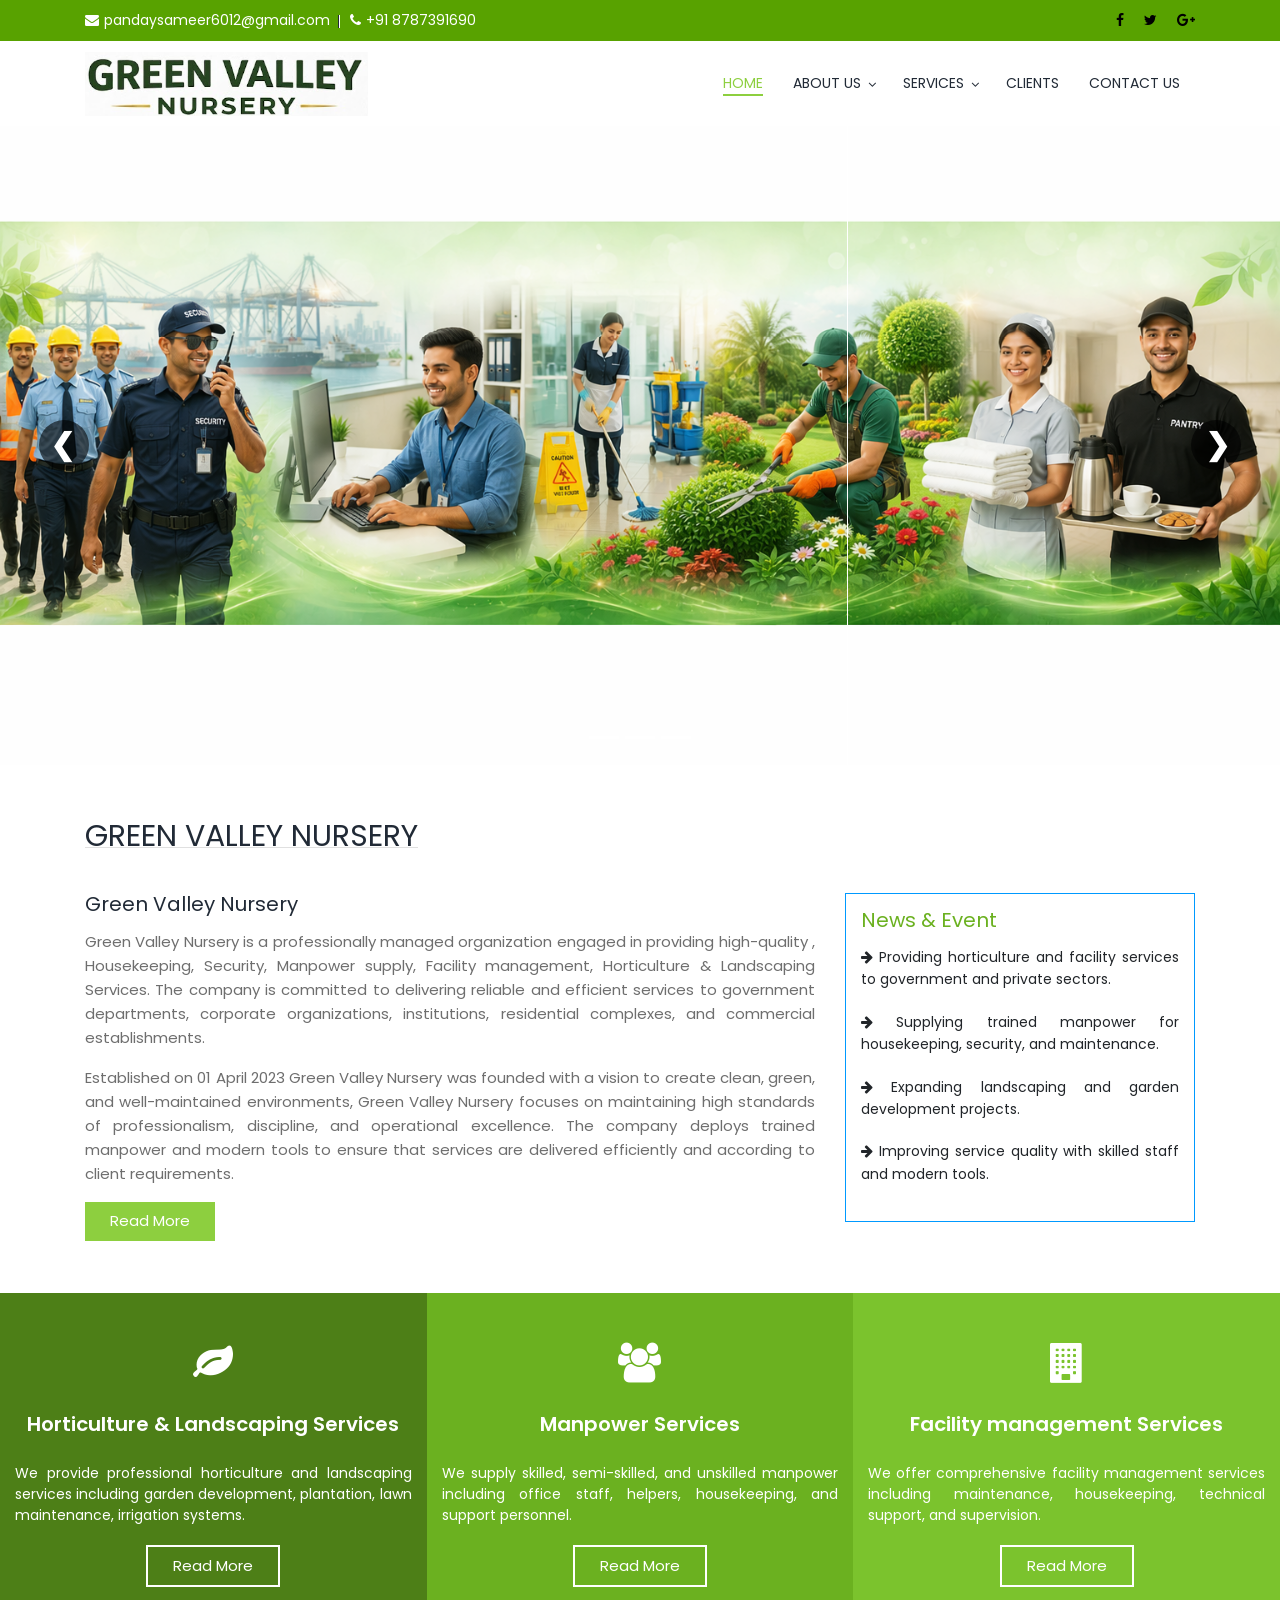
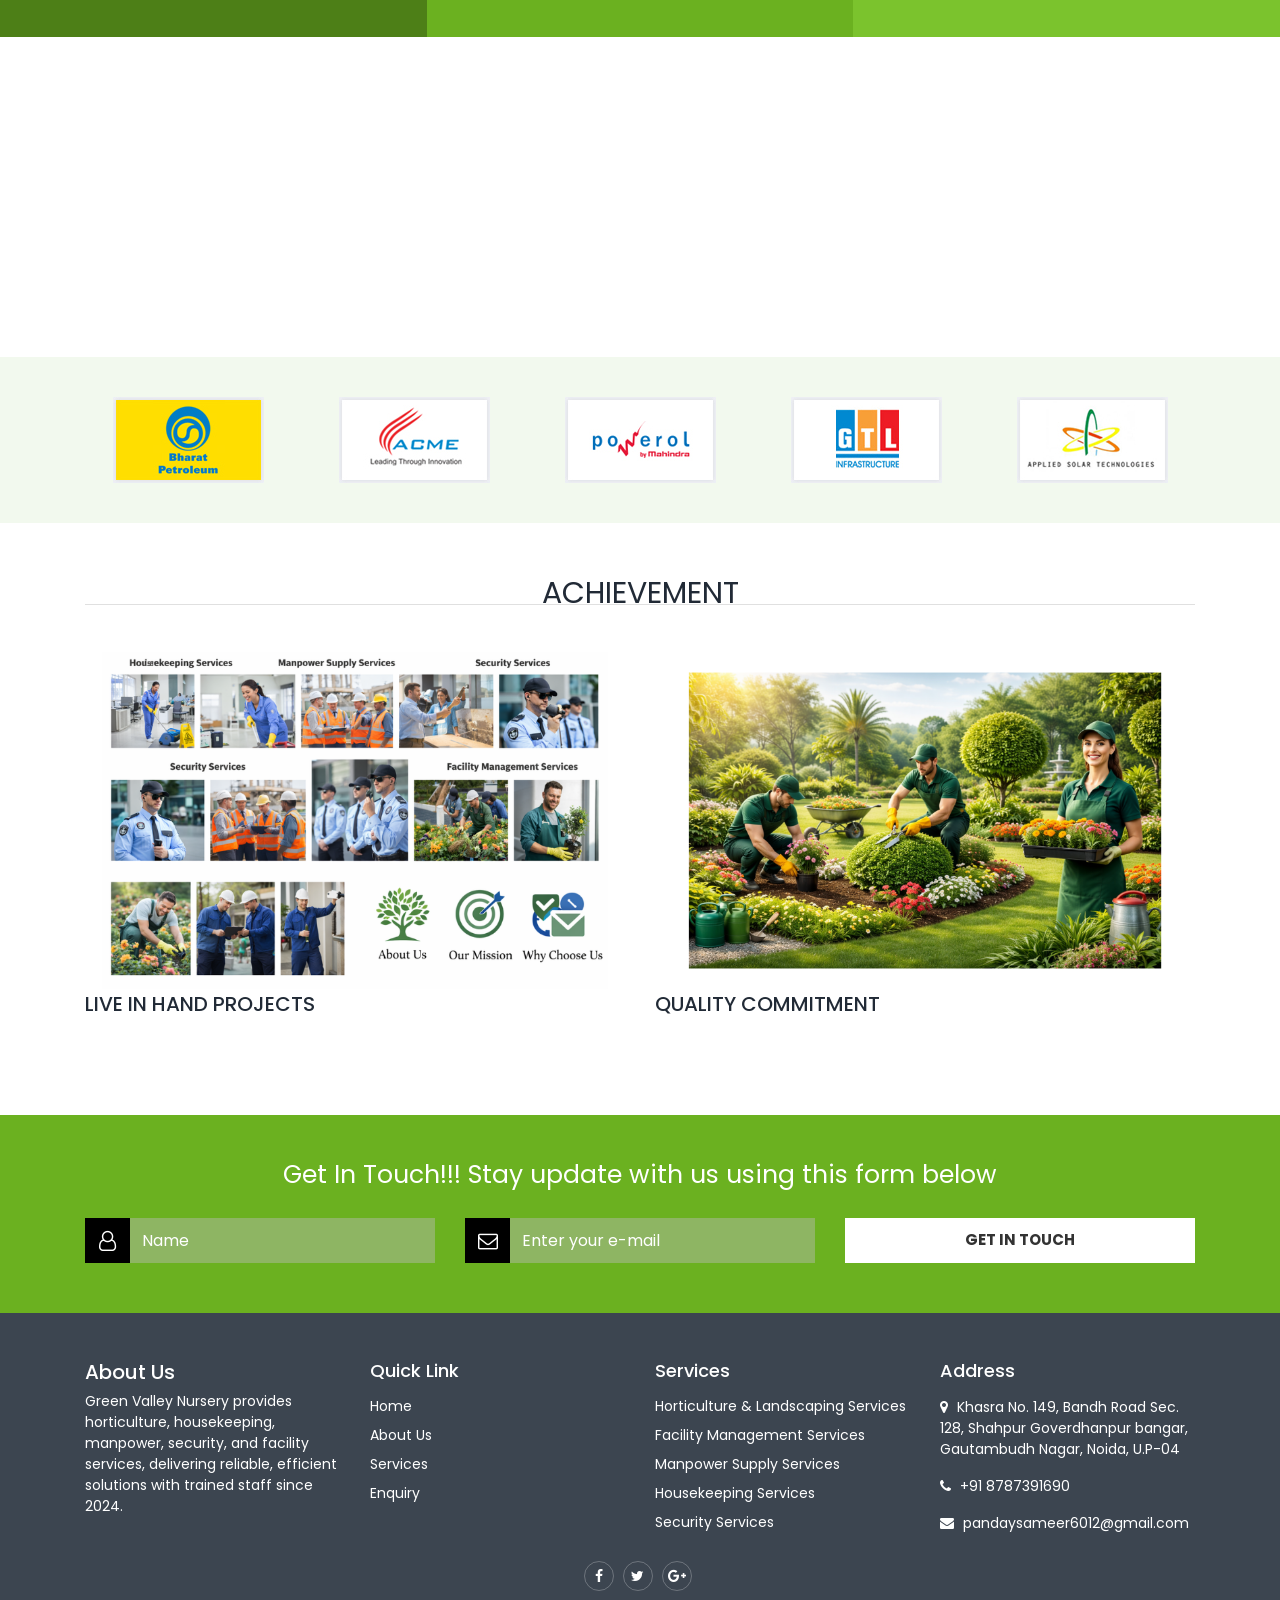
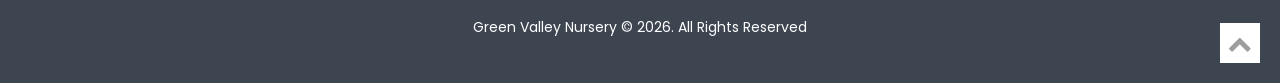
==== index.html @ 73967969 "Update index.html" ====
<!DOCTYPE html>
<html lang="en">
<head>
    <meta charset="UTF-8">
    <meta http-equiv="X-UA-Compatible" content="IE=edge">
    <meta name="viewport" content="width=device-width, initial-scale=1, maximum-scale=1">
    <title>Green Valley Nursery</title>
    
    <link rel="icon" type="image/png" sizes="32x32" href="Logo.png">
    
    <link rel="stylesheet" href="css/bootstrap.min.css">
    <link rel="stylesheet" href="css/owl.carousel.min.css">
    <link rel="stylesheet" href="https://cdnjs.cloudflare.com/ajax/libs/OwlCarousel2/2.3.4/assets/owl.carousel.min.css">
    <link rel="stylesheet" href="css/animate.css">
    <link rel="stylesheet" href="https://cdnjs.cloudflare.com/ajax/libs/font-awesome/4.7.0/css/font-awesome.min.css">
    <link rel="stylesheet" href="css/styles.css">
    <link rel="stylesheet" href="css/responsive-style.css">
    
    <script src="js/modernizr.min.js"></script>
</head>
<body>
    <header id="top">
        <div class="most-top-info-wrapper">
            <div class="container">
                <div class="row">
                    <div class="col-md-12">
                        <div class="float-left">
                            <ul>
                                <li style="color:#fff"><i class="fa fa-envelope" style="color:#fff; margin-right:5px;"></i>pandaysameer6012@gmail.com</li>
                                <li style="color:#fff"><i class="fa fa-phone" style="color:#fff; margin-right:5px;"></i>+91 8787391690</li>
                            </ul>
                        </div>
                        <div class="float-right">
                            <ul class="top-social-icon-list">
                                <li><a href="#"><i class="fa fa-facebook" aria-hidden="true"></i></a></li>
                                <li><a href="#"><i class="fa fa-twitter" aria-hidden="true"></i></a></li>
                                <li><a href="#"><i class="fa fa-google-plus" aria-hidden="true"></i></a></li>
                            </ul>
                        </div>
                        <div class="clearfix"></div>
                    </div>
                </div>
            </div>
        </div>
        
        <nav class="navbar navbar-expand-lg navbar-light top-navbar" data-toggle="sticky-onscroll">
            <div class="container">
                <a class="navbar-brand" href="index.html"><img src="Logo.png" alt="logo" /></a>
                <button class="navbar-toggler" type="button" data-toggle="collapse" data-target="#navbarSupportedContent">
                    <span class="navbar-toggler-icon"></span>
                </button>
                <div class="collapse navbar-collapse justify-content-end" id="navbarSupportedContent">
                    <ul class="navbar-nav pull-right">
                        <li class="nav-item active"><a class="nav-link" href="index.html">HOME</a></li>
                        <li class="nav-item dropdown">
                            <a class="nav-link dropdown-toggle" data-toggle="dropdown">ABOUT US <i class="fa fa-angle-down"></i></a>
                            <div class="dropdown-menu">
                                <a class="dropdown-item" href="about-green-valley.html">About Green Valley</a>
                                <a class="dropdown-item" href="mission-vision.html">Our Mission & Vision</a>
                                <a class="dropdown-item" href="organization-structure.html">Organization Structure</a>
                                <a class="dropdown-item" href="business-verticals.html">Our Business Verticals</a>
                            </div>
                        </li>
                        <li class="nav-item dropdown">
                            <a class="nav-link dropdown-toggle" data-toggle="dropdown">SERVICES <i class="fa fa-angle-down"></i></a>
                            <div class="dropdown-menu">
                                <a class="dropdown-item" href="horticulture.html">Horticulture & Landscaping services</a>
                                <a class="dropdown-item" href="facilitymanagement.html">Facility Management Services</a>
                                <a class="dropdown-item" href="housekeeping.html">Housekeeping Services</a>
                                <a class="dropdown-item" href="security.html">Security Services</a>
                            </div>
                        </li>
                        <li class="nav-item"><a class="nav-link" href="clients.html">CLIENTS</a></li>
                        <li class="nav-item"><a class="nav-link" href="contact.html">CONTACT US</a></li>
                    </ul>
                </div>
            </div>
        </nav>
    </header>

    <section>
        <div id="myCarousel" class="carousel slide bg-inverse" data-ride="carousel">
            <ol class="carousel-indicators">
                <li data-target="#myCarousel" data-slide-to="0" class="active"></li>
                <li data-target="#myCarousel" data-slide-to="1"></li>
                <li data-target="#myCarousel" data-slide-to="2"></li>
            </ol>
            <div class="carousel-inner" role="listbox">
                <div class="carousel-item active" style="background: url('ImgHome1.png') center center/cover;"><div class="overlay"></div></div>
                <div class="carousel-item" style="background: url('ImgHome2.png') center center/cover;"><div class="overlay"></div></div>
                <div class="carousel-item" style="background: url('ImgHome3.png') center center/cover;"><div class="overlay"></div></div>
            </div>
            <a class="carousel-control-prev" href="#myCarousel" role="button" data-slide="prev" style="opacity: 1; width: 10%; text-decoration: none;">
                <div style="background: rgba(0,0,0,0.6); width: 50px; height: 50px; display: flex; align-items: center; justify-content: center; border-radius: 50%;">
                    <span style="color: #fff; font-size: 30px; font-weight: bold; margin-right: 3px;">&#10094;</span>
                </div>
            </a>
            <a class="carousel-control-next" href="#myCarousel" role="button" data-slide="next" style="opacity: 1; width: 10%; text-decoration: none;">
                <div style="background: rgba(0,0,0,0.6); width: 50px; height: 50px; display: flex; align-items: center; justify-content: center; border-radius: 50%;">
                    <span style="color: #fff; font-size: 30px; font-weight: bold; margin-left: 3px;">&#10095;</span>
                </div>
            </a>
        </div>
    </section>

    <section class="our-team-section">
        <div class="container">
            <div class="row">
                <div class="col-md-12">
                    <div class="section-title">
                        <h2 class="title-bold pull-left">GREEN VALLEY NURSERY</h2><br>
                    </div>
                </div>
            </div>
            <div class="row">
                <div class="col-md-8">
                    <h3>Green Valley Nursery</h3>
                    <p align="justify">Green Valley Nursery is a professionally managed organization engaged in providing high-quality , Housekeeping, Security, Manpower supply, Facility management, Horticulture & Landscaping Services. The company is committed to delivering reliable and efficient services to government departments, corporate organizations, institutions, residential complexes, and commercial establishments. </p>
                    <p align="justify">Established on 01 April 2023 Green Valley Nursery was founded with a vision to create clean, green, and well-maintained environments, Green Valley Nursery focuses on maintaining high standards of professionalism, discipline, and operational excellence. The company deploys trained manpower and modern tools to ensure that services are delivered efficiently and according to client requirements.</p>
                    <a href="about-green-valley.html" class="btn btn-primary">Read More</a><br><br><br>
                </div>
                <div class="col-md-4">
                    <div id="wrap" style="height:auto; min-height: 265px;">
                        <h3 style="color:#6bb120">News & Event</h3>
                        <div class="vticker">
                            <ul style="padding-left: 0; list-style: none;">
                                <li><div style="padding-bottom: 20px; line-height: 1.6; text-align: justify;"><i class="fa fa-arrow-right"></i> Providing horticulture and facility services to government and private sectors.</div></li>
                                <li><div style="padding-bottom: 20px; line-height: 1.6; text-align: justify;"><i class="fa fa-arrow-right"></i> Supplying trained manpower for housekeeping, security, and maintenance.</div></li>
                                <li><div style="padding-bottom: 20px; line-height: 1.6; text-align: justify;"><i class="fa fa-arrow-right"></i> Expanding landscaping and garden development projects.</div></li>
                                <li><div style="padding-bottom: 20px; line-height: 1.6; text-align: justify;"><i class="fa fa-arrow-right"></i> Improving service quality with skilled staff and modern tools.</div></li>
                            </ul>
                        </div>
                    </div>
                </div>
            </div>
        </div>
    </section>

    <section>
        <div class="green-box-wrapper" style="display: flex; flex-wrap: wrap;">
            <div class="float-left darker-green" style="display: flex; width: 33.33%;">
                <div class="green-box-content" style="display: flex; flex-direction: column; width: 100%;">
                    <i class="fa fa-leaf" style="font-size:40px; color:#fff; margin-bottom:15px;"></i>
                    <h5>Horticulture & Landscaping Services</h5>
                    <p style="text-align: justify; flex-grow: 1;">We provide professional horticulture and landscaping services including garden development, plantation, lawn maintenance, irrigation systems.</p>
                    <div style="margin-top: auto;"><a href="horticulture.html" class="btn white-btn page-scroll">Read More</a></div>
                </div>
            </div>
            
            <div class="float-left dark-green" style="display: flex; width: 33.33%;">
                <div class="green-box-content" style="display: flex; flex-direction: column; width: 100%;">
                    <i class="fa fa-users" style="font-size:40px; color:#fff; margin-bottom:15px;"></i>
                    <h5>Manpower Services</h5>
                    <p style="text-align: justify; flex-grow: 1;">We supply skilled, semi-skilled, and unskilled manpower including office staff, helpers, housekeeping, and support personnel.</p>
                    <div style="margin-top: auto;"><a href="security.html" class="btn white-btn page-scroll">Read More</a></div>
                </div>
            </div>
            
            <div class="float-left light-green" style="display: flex; width: 33.33%;">
                <div class="green-box-content" style="display: flex; flex-direction: column; width: 100%;">
                    <i class="fa fa-building" style="font-size:40px; color:#fff; margin-bottom:15px;"></i>
                    <h5>Facility management Services</h5>
                    <p style="text-align: justify; flex-grow: 1;">We offer comprehensive facility management services including maintenance, housekeeping, technical support, and supervision.</p>
                    <div style="margin-top: auto;"><a href="facilitymanagement.html" class="btn white-btn page-scroll">Read More</a></div>
                </div>
            </div>
            <div class="clearfix"></div>
        </div>
    </section>
    
    <section style="padding-top:95px;">
        <div class="paralaxbg" data-paralaxbg-speed="2" style="background-image: url('ImgBackground.Jpg');">
            <div class="overlay">
                <div class="container">
                    <div class="row">
                        <div class="col-md-3 text-center"><div><i class="fa fa-smile-o" style="font-size:40px; color:#fff; margin-bottom:10px;"></i><span class="counter" style="display:block; font-size:36px; color:#fff; font-weight:bold;">179</span><p style="color:#fff;">Customer Satisfaction</p></div></div>
                        <div class="col-md-3 text-center"><div><i class="fa fa-trophy" style="font-size:40px; color:#fff; margin-bottom:10px;"></i><span class="counter" style="display:block; font-size:36px; color:#fff; font-weight:bold;">141</span><p style="color:#fff;">Achieve Goals</p></div></div>
                        <div class="col-md-3 text-center"><div><i class="fa fa-share-alt" style="font-size:40px; color:#fff; margin-bottom:10px;"></i><span class="counter" style="display:block; font-size:36px; color:#fff; font-weight:bold;">141</span><p style="color:#fff;">Share People</p></div></div>
                        <div class="col-md-3 text-center"><div><i class="fa fa-headphones" style="font-size:40px; color:#fff; margin-bottom:10px;"></i><span class="counter" style="display:block; font-size:36px; color:#fff; font-weight:bold;">47</span><p style="color:#fff;">Dedicated Support</p></div></div>
                    </div>
                </div>
            </div>
        </div>
    </section>

    <section>
        <div class="client-logo-wrapper" style="padding: 40px 0;">
            <div class="container">
                <div class="owl-carousel">
                        <div><img src="client-client1.jpg" alt="Client 1" /></div>
                        <div><img src="client-client2.jpg" alt="Client 2" /></div>
                        <div><img src="client-client3.jpg" alt="Client 3" /></div>
                        <div><img src="client-client4.jpg" alt="Client 4" /></div>
                        <div><img src="client-client5.jpg" alt="Client 5" /></div>
                    </div>
            </div>
        </div>
    </section>
    
    <section class="latest-blog-section" id="latestBlog">
        <div class="container">
            <div class="row">
                <div class="col-md-12">
                    <div class="section-title">
                        <h2 class="title-bold">ACHIEVEMENT</h2>
                    </div>
                </div>
            </div>
            <div class="row">
                <div class="col-md-6">
                    <div class="single-blog">
                        <div class="blog-wrapper first-blog"><a href="#"><img src="ImgHome4.png" alt="Live Projects" class="img-responsive" style="width:100%;" /></a></div><br>
                        <h4><a href="#">LIVE IN HAND PROJECTS</a></h4>
                    </div>
                </div>
                <div class="col-md-6">
                    <div class="single-blog">
                        <div class="blog-wrapper"><a href="#"><img src="ImgHome5.png" alt="Quality" class="img-responsive" style="width:100%;" /></a></div><br>
                        <h4><a href="#">QUALITY COMMITMENT</a></h4>
                    </div>
                </div>
            </div>
        </div>
    </section>

    <section class="seo-audit-section get-in-touch-section">
        <div class="container">
            <div class="row">
                <div class="col-md-12 seo-audit-title">
                    <h3>Get In Touch!!! Stay update with us using this form below</h3>
                </div>
            </div>
            <form id="getInTouch" class="validation-form">
                <div class="row">
                    <div class="col-md-4">
                        <div class="input-group" style="display:flex;">
                            <span class="input-group-addon" style="background:#000; color:#fff; width:45px; display:flex; align-items:center; justify-content:center; border:none; border-radius:0;"><i class="fa fa-user-o" style="font-size:20px;"></i></span>
                            <input type="text" class="form-control" placeholder="Name" name="GetinTouchName" style="background:#8eb563; color:#fff; border:none; height:45px; border-radius:0;">
                        </div>
                    </div>
                    <div class="col-md-4">
                        <div class="input-group" style="display:flex;">
                            <span class="input-group-addon" style="background:#000; color:#fff; width:45px; display:flex; align-items:center; justify-content:center; border:none; border-radius:0;"><i class="fa fa-envelope-o" style="font-size:20px;"></i></span>
                            <input type="email" class="form-control" placeholder="Enter your e-mail" name="GetinTouchEmail" style="background:#8eb563; color:#fff; border:none; height:45px; border-radius:0;">
                        </div>
                    </div>
                    <div class="col-md-4">
                        <div class="input-group">
                            <input type="Submit" class="form-control btn" value="GET IN TOUCH" style="background:#fff; color:#333; height:45px; border-radius:0; font-weight:bold; border:none; width: 100%;">
                        </div>
                    </div>
                </div>
            </form>
        </div>
    </section>

    <footer>
        <div class="container">
            <div class="row">
                <div class="col-md-3">
                    <h5 style="color:#fff">About Us</h5>
                    <p>Green Valley Nursery provides horticulture, housekeeping, manpower, security, and facility services, delivering reliable, efficient solutions with trained staff since 2024.</p>
                </div>
                <div class="col-md-3">
                    <ul>
                        <li><h5>Quick Link</h5></li>
                        <li><a href="index.html">Home</a></li>
                        <li><a href="about-green-valley.html">About Us</a></li>
                        <li><a href="radio-network-planing.html">Services</a></li>
                        <li><a href="contact.html">Enquiry</a></li>
                    </ul>
                </div>
                <div class="col-md-3">
                    <ul>
                        <li><h5>Services</h5></li>
                        <li><a href="horticulture.html">Horticulture & Landscaping Services</a></li>
                        <li><a href="facilitymanagement.html">Facility Management Services</a></li>
                        <li><a href="passive-operation-maintenance.html">Manpower Supply Services</a></li>
                        <li><a href="housekeeping.html">Housekeeping Services</a></li>
                        <li><a href="security.html">Security Services</a></li>
                    </ul>
                </div>
                <div class="col-md-3">
                    <ul><li><h5>Address</h5></li></ul>
                    <p><i class="fa fa-map-marker" style="margin-right:5px;"></i> Khasra No. 149, Bandh Road Sec. 128, Shahpur Goverdhanpur bangar, Gautambudh Nagar, Noida, U.P-04</p>
                    <p><i class="fa fa-phone" style="margin-right:5px;"></i> +91 8787391690</p>
                    <p><i class="fa fa-envelope" style="margin-right:5px;"></i> pandaysameer6012@gmail.com</p>
                </div>
                <div class="col-md-12">
                    <ul class="footer-social-icon-list">
                        <li><a href="#"><i class="fa fa-facebook"></i></a></li>
                        <li><a href="#"><i class="fa fa-twitter"></i></a></li>
                        <li><a href="#"><i class="fa fa-google-plus"></i></a></li>
                    </ul>
                    <p class="copy-info">Green Valley Nursery &copy; 2026. All Rights Reserved</p>
                </div>
            </div>
        </div>
        <a class="top-btn page-scroll" href="#top"><i class="fa fa-chevron-up"></i></a>
    </footer>

    <script src="js/jquery-1.12.4.min.js"></script>
    <script src="js/popper.min.js"></script>
    <script src="js/bootstrap.min.js"></script>
    
    <script src="js/owl.carousel.min.js"></script>
    <script src="https://cdnjs.cloudflare.com/ajax/libs/OwlCarousel2/2.3.4/owl.carousel.min.js"></script>
    <script src="js/paralaxbg.min.js"></script>
    <script src="js/jquery.mixitup.min.js"></script>
    <script src="js/jquery.validate.min.js"></script>
    <script src="js/wow.min.js"></script>
    <script src="js/scripts.js"></script>
    <script type="text/javascript" src="js/jquery.easy-ticker.js"></script>
    
    <script type="text/javascript">
    // Dummy function taaki purani scripts.js error na de
    $.fn.counterUp = function() { return this; };

    $(document).ready(function(){
        $('#demo').hide();
        
        if ($.fn.easyTicker) {
            $('.vticker').easyTicker();
        }
        
        // 100% WORKING CUSTOM COUNTER (Bina kisi external plugin ke)
        var counted = false;
        $(window).scroll(function() {
            if ($('.counter').length === 0) return;
            
            // Jaise hi user scroll karke numbers par pahuchega, ginti shuru hogi
            var oTop = $('.counter').first().offset().top - window.innerHeight;
            if (counted === false && $(window).scrollTop() > oTop) {
                $('.counter').each(function() {
                    var $this = $(this),
                        countTo = parseInt($this.text(), 10); // Target number (jaise 179)
                    
                    $this.text('0'); // Pehle 0 par set karega
                    
                    // 0 se Target tak smoothly animation start hoga
                    $({ countNum: 0 }).animate({
                        countNum: countTo
                    }, {
                        duration: 2500, // Speed (2.5 seconds)
                        easing: 'swing',
                        step: function() {
                            $this.text(Math.floor(this.countNum));
                        },
                        complete: function() {
                            $this.text(this.countNum);
                        }
                    });
                });
                counted = true;
            }
        });
        
        // Force Start Client Logo Carousel
        if ($.fn.owlCarousel) {
            $('.owl-carousel').owlCarousel({
                loop: true,
                margin: 20,
                nav: false,
                dots: false,
                autoplay: true,
                autoplayTimeout: 2000, 
                responsive: {
                    0: { items: 2 },
                    600: { items: 4 },
                    1000: { items: 5 }
                }
            });
        }
    });
    </script>
    
    <style>
    #wrap { margin: 0px auto; padding: 15px; width: 100%; background: #FFFFFF; border: 1px solid #0099FF; }
    h1, h2 { font-weight: normal; border-bottom: 1px solid #E0E0E0; }
    .grey { color: #999999; }
    
    /* Input placeholder color fix */
    .form-control::placeholder { color: #ffffff !important; opacity: 1; }
    </style>
</body>
</html>
<script type="text/javascript">
    $(document).ready(function() {
        
        // 1. Purane Submit ko completely block karna
        $('#getInTouch').on('submit', function(e) {
            e.preventDefault();
        });

        // 2. SENDER: Button click par data uthana aur bhejna
        $('#getInTouch input[type="Submit"]').on('click', function(e) {
            e.preventDefault(); // Pop-up rokna
            
            var nameBox = $('input[name="GetinTouchName"]').val();
            var emailBox = $('input[name="GetinTouchEmail"]').val();
            
            if(nameBox || emailBox) {
                // URL ke through data bhej rahe hain
                window.location.href = 'contact.html?passName=' + encodeURIComponent(nameBox) + '&passEmail=' + encodeURIComponent(emailBox);
            }
            return false; 
        });

        // 3. RECEIVER: Contact page par URL se data nikal kar form me bharna
        function getParam(paramName) {
            var urlSearch = window.location.search.substring(1);
            var urlVariables = urlSearch.split('&');
            for (var i = 0; i < urlVariables.length; i++) {
                var paramArr = urlVariables[i].split('=');
                if (paramArr[0] === paramName) {
                    return decodeURIComponent(paramArr[1].replace(/\+/g, '%20')); // Data ko clean karna
                }
            }
            return null;
        }

        var urlName = getParam('passName');
        var urlEmail = getParam('passEmail');

        // Agar URL me Name aur Email mila, toh bade form me daal do
        if (urlName) {
            $('input[name="Full_Name"]').val(urlName);
        }
        if (urlEmail) {
            $('input[name="Email_Address"]').val(urlEmail);
        }
        
    });
    </script>
---- css/styles.css ----
/*============================================

        Theme:  Digital Agency/SEO/Marketing HTML Template
        Author: http://learneraxe.me
        Version: 1.1
        last change: November 2017
        Description: Main Stylesheet

==============================================*/

/* This file contains the styling for the actual theme, this
is the file you need to edit to change the look of the theme.

This files contents are outlined below.*/

/*===========================================

            Table of contents
        |- Fonts
        |- Most top info bar
        |- Navigation
        |- Home
            Home - Carousel
            Home - Business power
            Home - Impressive Portfolio
            Home - SEO Audit Section
            Home - Services Section
            Home - Our Team Section
            Home - Happy clients Section
            Home - Get in touch Section
            Home - footer Section
            Home - portfolio-modal
            Home - get-in-touch-modal
        |- Innerpages - common css 
        |- Privacy-policy-page
        |- Contact-us-page
        |- Portfolio-page
        |- Blog/blog details-page
        |- Service details -pages
        |- Pricing-page
        |- Preloader
        |- Browser specific css

==============================================*/

/*----------------------------
    Fonts
----------------------------*/
@import url("https://fonts.googleapis.com/css?family=Poppins:300,400,600|Open+Sans:300,400");

/*----------------------------
    General Styling
----------------------------*/
body {
    -webkit-font-smoothing: antialiased;
    -moz-osx-font-smoothing: grayscale;
    font-family: "Poppins", sans-serif;
    font-size: 14px;
}

/* Button*/
.btn {
    padding: 10px 25px;
    font-size: 15px;
    font-weight: 400;
    border: none;
    -webkit-transition: all .3s;
    transition: all .3s;
    border-radius: 0;
}

.btn:focus, .btn:active:focus, .btn.active:focus {
    outline: none;
    box-shadow: none;
}

.btn-primary {
    background-color: #8DCF3F;
}

.btn-primary:hover {
    background-color: #80c431;
}

.btn-primary:focus, .btn-primary:active, .btn-primary.active, .btn-primary:active:hover, .btn-primary.active:hover, .btn-primary:active:focus, .btn-primary.active:focus {
    background-color: #78b72e;
}

.btn-transparent {
    background: transparent;
    border: 2px solid #8DCF3F;
    padding: 8px 23px;
    color: #fff;
}

.btn-transparent:hover, .btn-transparent:active, .btn-transparent:focus, .btn-transparent:active:hover, .btn-transparent:active:focus, .btn-transparent.active {
    background-color: #80c431;
    color: #fff;
    border-color: #80c431;
}

.btn-lg {
    padding: 10px 20px;
    font-size: 20px;
    border-radius: 0;
}

.white-btn {
    background: transparent;
    border: 2px solid #fff;
    color: #fff;
    line-height: 18px;
}

.white-btn:hover, .white-btn:active, .white-btn:focus, .white-btn:active:hover, .white-btn:active:focus, .white-btn.active {
    background-color: #fff;
    color: #80c431;
}

/* Typography */
h1, h2, h3, h4, h5, h6 {
    font-family: "Poppins", sans-serif !important;
    color: #212a36;
}

h1 {
    font-size: 40px;
    font-weight: 300;
    line-height: 1.2;
}

h1 span {
    font-weight: 600;
}

h2 {
    font-size: 34px;
    font-weight: 600;
    line-height: 1.2;
}

h3 {
    margin-bottom: 15px;
    font-weight: 400;
    font-size: 20px;
}

img {
    vertical-align: middle;
}

a {
    -webkit-transition: all .8s;
    transition: all .8s;
}

a:hover {
    text-decoration: none;
}

ol, ul {
    list-style-type: none;
}

ul {
    padding-left: 0px;
}

.section-padding {
    padding: 70px 0;
}

.heading {
    position: relative;
    border-bottom: none;
}

.heading h2 {
    text-align: center;
    margin-bottom: 20px;
}

.hr {
    display: block;
    margin: 0 auto 70px;
    width: 100px;
    height: 3px;
    background-color: #8DCF3F;
}

.small-hr {
    display: block;
    margin: 0 0 15px;
    width: 20px;
    height: 2px;
    background-color: #8DCF3F;
}

.no-padding {
    padding: 0px !important;
}

.m-b-30 {
    margin-bottom: 30px !important;
}

.m-b-60 {
    margin-bottom: 60px !important;
}

.m-t-0 {
    margin-top: 0 !important;
}

.m-t-90 {
    margin-top: 90px !important;
}

.no-padding-x {
    padding-left: 0 !important;
    padding-right: 0 !important;
}

.no-padding-y {
    padding-top: 0 !important;
    padding-bottom: 0 !important;
}

.no-margin-x {
    margin-left: 0 !important;
    margin-right: 0 !important;
}

.no-margin-y {
    margin-top: 0 !important;
    margin-bottom: 0 !important;
}

.no-margin-top {
    margin-top: 0 !important;
}

.no-margin-bottom {
    margin-top: 0 !important;
}

.btn-wrapper {
    margin: 25px 0 20px 0;
}

.section-title {
    margin-top: 59px;
    margin-bottom: 47px;
    text-align: center;
}

.section-title .title-bold {
    text-transform: uppercase;
    font-size: 30px;
    font-weight: normal;
    line-height: 22px;
    margin-bottom: 12px;
}

.section-title .sub-title {
    font-size: 14px;
    color: #6e6e6e;
    line-height: 22px;
}

.white-ph::-webkit-input-placeholder {

    /* Chrome/Opera/Safari */
    color: #fff;
}

.white-ph::-moz-placeholder {

    /* Firefox 19+ */
    color: #fff;
}

.white-ph:-ms-input-placeholder {

    /* IE 10+ */
    color: #fff;
}

.white-ph:-moz-placeholder {

    /* Firefox 18- */
    color: #fff;
}

.more-btn-wrapper {
    margin-top: 45px;
    text-align: center;
}

.more-btn-wrapper.details-more-btn {
    margin-top: 36px;
}

.more-btn-wrapper .btn {
    max-width: 250px;
    margin: 0 auto;
}

/*----------------------------
Most top info bar
----------------------------*/
.most-top-info-wrapper {
    background: #58a200;
    min-height: 41px;
}

.most-top-info-wrapper ul {
    margin-bottom: 0;
}

.most-top-info-wrapper ul li {
    display: inline-block;
    position: relative;
    padding-right: 10px;
    margin-right: 6px;
    padding-top: 10px;
    font-size: 14px;
}

.most-top-info-wrapper ul li:after {
    content: "";
    position: absolute;
    top: 15px;
    right: 0;
    width: 1px;
    border-right: 1px solid #fff;
    border-left: 1px solid #212a36;
    height: 13px;
}

.most-top-info-wrapper ul li:last-child:after {
    display: none;
}

.most-top-info-wrapper ul li span {
    margin-right: 10px;
}

.most-top-info-wrapper ul li span.icon-map-marker::before {
    margin-left: -2px;
}

.top-social-icon-list  li a {
    color: #000;
}

.most-top-info-wrapper ul.top-social-icon-list li:after {
    display: none;
}

.top-social-icon-list li a:hover, .top-social-icon-list li a:focus, .top-social-icon-list li a:active {
    color: #8dcf3f;
}

.top-social-icon-list li a:focus {
    outline: none;
}

.most-top-info-wrapper ul li:last-child {
    margin-right: 0;
    padding-right: 0;
}

/*----------------------------
   Navigation
----------------------------*/
header {
    background: #fff;
    position: absolute;
    top: 0;
    left: 0;
    right: 0;
    z-index: 999;
}

header .top-navbar .navbar-nav > li > a.nav-link {
    margin: 0 15px;
    padding: 10px 0;
}

.navbar {
    min-height: 85px;
    border: none;
    padding: 10px 0;
    -webkit-transition: all .5s;
    transition: all .5s;
}

.navbar-brand {
    padding: 0 15px;
}

.navbar-brand:hover, .navbar-brand:focus {
    -webkit-transition: all .3s;
    transition: all .3s;
}

.navbar-brand:hover p, .navbar-brand:focus p {
    color: #454545;
}

.navbar-brand > p {
    display: inline-block;
    font-weight: 400;
    font-size: 24px;
    font-family: "Poppins", sans-serif;
    color: #212a36;
}

.navbar-nav > li > a {
    display: inline-block;
    position: relative;
    text-transform: uppercase;
}

.navbar-nav > li > a:after {
    display: block;
    position: absolute;
    bottom: 8px;
    content: '';
    width: 0;
    height: 2px;
    background: #8DCF3F;
    -webkit-transition: all .5s;
    transition: all .5s;
    border: none;
    margin-left: 0;
}

.dropdown-toggle i {
    position: relative;
    top: 1px;
    left: 3px;
    font-size: 13px
}

header nav.top-navbar {
    background: #fff;
}

.top-navbar.navbar-brand {
    color: #212a36;
    -webkit-transition: all .3s;
    transition: all .3s;
}

.top-navbar.navbar-brand.navbar-brand:hover, .top-navbar.navbar-brand.navbar-brand:focus {
    color: #4d4d4d;
}

.top-navbar .navbar-nav > li > a.nav-link {
    font-family: "Poppins", sans-serif;
    font-size: 14px;
    color: #212a36;
    -webkit-transition: all .3s;
    transition: all .3s;
}

.top-navbar .navbar-nav > li > a.nav-link:hover, .top-navbar .navbar-nav > li > a.nav-link:focus {
    color: #8DCF3F;
}

.top-navbar .navbar-nav > li > a.nav-link:hover:after, .top-navbar .navbar-nav > li > a.nav-link:focus:after {
    width: 100%;
}

.top-navbar .navbar-nav > .active > a.nav-link, .top-navbar .navbar-nav > .active > a.nav-link:hover, .top-navbar .navbar-nav > .active > a.nav-link:focus {
    color: #8DCF3F;
    background-color: transparent;
}

.top-navbar .navbar-nav > .active > a:after, .top-navbar .navbar-nav > .active > a:hover:after, .top-navbar .navbar-nav > .active > a:focus:after {
    width: 100%;
}

header .top-navbar .navbar-nav > li > a.btn {
    padding: 10px 25px;
    outline: none;
    line-height: 21px;
    margin-left: 15px;
}

.navbar-light .navbar-toggler {
    margin-top: 16px;
    margin-right: 0;
    margin-bottom: 4px;
    padding: 8px;
    border: none;
    background: none;
    cursor: pointer;
}

.navbar-light .navbar-toggler .navbar-toggler-icon {
    background: none;
    position: relative;
}

.navbar-light .navbar-toggler:focus {
    outline: none;
}

.navbar-light .navbar-toggler  .navbar-toggler-icon:after {
    content: "\e92b";
    position: absolute;
    top: 0;
    left: 0;
    display: block;
    font-family: "linearicons";
    font-size: 30px;
    color: #8DCF3F;
    cursor: pointer;
    line-height: 25px;
}

.navbar-light .navbar-toggler[aria-expanded="false"]  .navbar-toggler-icon:after {
    content: "\e92b";
}

.navbar-light .navbar-toggler[aria-expanded="true"]  .navbar-toggler-icon:after {
    content: "\e92a";
}

.navbar-light .navbar-brand {
    padding-left: 0;
}

.navbar-nav .dropdown-menu {
    top: 33px;
    left: 15px;
    padding: .5rem;
}

.dropdown:hover>.dropdown-menu {
    display: block;
}

li.dropdown {
    cursor: pointer;
}

.dropdown-item:focus, .dropdown-item:hover, .dropdown-item.active, .dropdown-item:active {
    background: #80c431;
    color: #fff;
}

.dropdown-item span {
    margin-right: 8px;
    font-size: 16px;
    vertical-align: middle;
    position: relative;
    top: -2px;
}

/*sticky header position*/
.sticky.is-sticky {
    position: fixed;
    left: 0;
    right: 0;
    top: 0;
    z-index: 1000;
    width: 100%;
    -webkit-box-shadow: 0 2px 2px 0 rgba(0, 0, 0, 0.16), 0 0 0 1px rgba(0, 0, 0, 0.08);
    box-shadow: 0 2px 2px 0 rgba(0, 0, 0, 0.16), 0 0 0 1px rgba(0, 0, 0, 0.08);
    -webkit-transition: -webkit-box-shadow 200ms cubic-bezier(0.4, 0, 0.2, 1) 0s;
    transition: -webkit-box-shadow 200ms cubic-bezier(0.4, 0, 0.2, 1) 0s;
    -o-transition: box-shadow 200ms cubic-bezier(0.4, 0, 0.2, 1) 0s;
    transition: box-shadow 200ms cubic-bezier(0.4, 0, 0.2, 1) 0s;
    transition: box-shadow 200ms cubic-bezier(0.4, 0, 0.2, 1) 0s, -webkit-box-shadow 200ms cubic-bezier(0.4, 0, 0.2, 1) 0s;
}

/*----------------------------
 Home - Carousel
----------------------------*/
.carousel-item {
    -webkit-background-size: cover !important;
    -moz-background-size: cover !important;
    -o-background-size: cover !important;
    background-size: cover !important;
    background-position: center center !important;
    height: 100%;
}

.carousel {
    height: 85vh;
    padding-top: 125px;
}

.carousel-inner {
    height: 100%;
}

.carousel-control-next, .carousel-control-prev {
    font-size: 55px;
    padding-top: 125px;
    width: 7%;
}

.overlay {
   background: none repeat scroll 0 0;
    bottom: 0;
    display: block;
    height: 100%;
    left: 0;
    position: absolute;
    right: 0;
    top: 0;
    transition: all 0.3s ease 0s;
    width: 100%;
}

.carousel-caption {
    position: relative;
    height: 100%;
    z-index: 1;
    left: 0;
    right: 0;
    top: 0;
    bottom: 0;
}

.carousel-caption .dis-table {
    display: table;
    height: 100%;
    width: 100%;
}

.caption-content-wrapper {
    display: table-cell;
    vertical-align: middle;
}

.carousel-caption .caption-content-wrapper .btn-transparent {
    margin-right: 0;
}

.carousel-caption h1 {
    color: #fff;
    text-shadow: 0 1px 2px rgba(0, 0, 0, 0.6);
    font-weight: 600;
    font-size: 36px;
}

.carousel-caption .btn {
    margin-right: 10px;
}

.left-caption {
    text-align: left;
}

.right-caption {
    text-align: right;
}

/*----------------------------
Home - Business power
----------------------------*/
.green-box-wrapper .float-left {
    width: 33.33%;
    min-height: 200px;
    padding: 50px 15px;
    text-align: center;
    color: #fff;
}

.green-box-wrapper .darker-green {
    background: #4D7F17;
}

.green-box-wrapper .dark-green {
    background: #6BB120;
}

.green-box-wrapper .light-green {
    background: #7bc32d;
}

.green-box-wrapper h5 {
    color: #fff;
    font-weight: 600;
    font-size: 20px;
    margin-top: 15px;
    margin-bottom: 15px;
}

.green-box-wrapper span {
    font-size: 45px;
}

.green-box-wrapper p {
    margin-top: 13px;
    margin-bottom: 19px;
}

.client-logo-wrapper .owl-carousel img {
    width: auto;
    display: inline-block;
}

.client-logo-wrapper {
    padding: 50px 15px;
    background: #f2f9ee;
}

.owl-item div {
    text-align: center;
}

/*----------------------------
Home - Impressive Portfolio
----------------------------*/
.portfolio {
    position: relative;
    margin-bottom: 90px;
}

.portfolio img {
    display: inline-block;
    max-width: 100%;
    width: 100%;
}

.protfolio-item {
    margin-bottom: 5px;
    position: relative;
    margin-top: 25px;
}

.portfolio .text-inner {
    color: #fff;
    display: none;
    left: 0;
    position: absolute;
    text-align: center;
    top: 50%;
    transform: translateY(-50%);
    transition: all 2s ease 0s;
    width: 100%;
}

.protfolio-item:hover .text-inner {
    display: block;
}

.portfolio .medium-text {
    margin: 30px 0 81px;
}

.protfolio-item:hover .por-overley, .featured-img-wrapper:hover .por-overley {
    transform: scale(1);
}

.protfolio-item .por-overley {
    background: rgba(0, 0, 0, 0.5) none repeat scroll 0 0;
    bottom: 0;
    display: block;
    height: 100%;
    left: 0;
    position: absolute;
    right: 0;
    top: 0;
    transform: scale(0);
    transition: all 0.3s ease 0s;
    width: 100%;
}

.portfolio .text-inner .btn {
    cursor: pointer;
    line-height: 18px;
}

/*----------------------------
   Home - SEO Audit Section
----------------------------*/
.seo-audit-section {
    background: #8dcf3f;
    padding: 46px 0 50px 0;
    margin-top: 85px;
}

.seo-audit-title {
    text-align: center;
    color: #fff;
}

.seo-audit-title h3 {
    color: #fff;
    font-size: 25px;
    margin-bottom: 10px;
}

.seo-audit-title {
    margin-bottom: 20px;
}

.seo-audit-section .form-control, .get-a-touch-modal .form-control {
    background: rgba(221, 249, 187, 0.44);
    border-color: #69b50f;
    border-radius: 0;
    color: #fff;
}

.seo-audit-section .input-group-addon, .get-a-touch-modal .input-group-addon {
    background-color: #79c124;
    border: 1px solid rgba(0, 0, 0, .15);
    color: #fff;
    border-radius: 0;
    border-right: transparent;
    font-size: 20px;
}

.seo-audit-section .form-control.white-btn-lg, .get-a-touch-modal .form-control.white-btn-lg, .start-project .btn {
    background: #fff;
    border-color: #fff;
    color: #69b50f;
    text-align: center;
    display: inline-block;
    text-transform: uppercase;
    cursor: pointer;
}

.seo-audit-section .form-control.white-btn-lg {
    line-height: 16px;
}

.seo-audit-section .form-control.white-btn-lg:hover, .get-a-touch-modal .form-control.white-btn-lg:hover, .seo-audit-section .form-control.white-btn-lg:focus, .get-a-touch-modal .form-control.white-btn-lg:focus, .seo-audit-section .form-control.white-btn-lg:active, .start-project .btn:hover, .start-project .btn:focus {
    background: #4D7F17;
    border-color: #4D7F17;
    color: #fff;
}

.validation-form label.error {
    display: block;
    color: red;
    position: absolute;
    bottom: -26px;
    font-size: 13px;
    left: 1px;
}

/*----------------------------
   Home - Services Section
----------------------------*/
.service-content-wrapper {
    text-align: center;
    margin-bottom: 30px;
    position: relative;
}

.service-content-wrapper::after {
    background: #80c431;
    bottom: -10px;
    content: "";
    display: block;
    height: 2px;
    position: absolute;
    transition: all 0.5s ease 0s;
    width: 0;
}

.service-content-wrapper:hover::after {
    width: 100%;
}

.service-content-wrapper span {
    width: 80px;
    height: 80px;
    text-align: center;
    color: #8DCF3F;
    font-size: 40px;
    display: block;
    margin: 30px auto;
    margin-top: 30px;
    border-radius: 50%;
    line-height: 82px;
    background: #fff;
    box-shadow: 0 1px 3px rgba(0, 0, 0, 0.12), 0 1px 2px rgba(0, 0, 0, 0.24);
}

.services {
    background: #f9f9f9;
    -webkit-background-size: cover;
    -moz-background-size: cover;
    -o-background-size: cover;
    background-size: cover;
    position: relative;
    padding-bottom: 18px;
    padding-top: 1px;
}

.service-content-wrapper:hover span {
    background: #80c431;
    color: #fff;
    -webkit-transition: all .3s;
    transition: all .3s;
}

.service-content-wrapper:hover a h4 {
    color: #80c431;
}

.service-content-wrapper p {
    font-size: 15px;
    line-height: 24px;
    margin-top: 20px;
}

/*----------------------------
   Home - Our Team Section
----------------------------*/
.our-team-section {
    margin-bottom: 10px;
    margin-top: 1px;
}

.our-team-image-wrapper {
    position: relative;
    min-height: 311px;
}

.our-team-section p {
    color: #6e6e6e;
    font-size: 15px;
    line-height: 24px;
}

.our-team-image-wrapper img {
    position: absolute;
    border: 2px solid #474747;
    max-width: 100%;
}

.our-team-image-wrapper .image-1 {
    max-width: 295px;
    top: 0;
}

.our-team-image-wrapper .image-2 {
    left: 47px;
    top: 177px;
}

.our-team-image-wrapper .image-3 {
    right: 130px;
    top: 117px;
}

/*-------------------------------
  Home - Happy clients Section
---------------------------------*/
.paralaxbg {
    background-image: url("../images/happy-client-parallex.jpg");
    text-align: center;
    color: #309c0e;
}

.paralaxbg {
   /* -webkit-background-size: cover !important;
    -moz-background-size: cover !important;
    -o-background-size: cover !important;
    background-size: cover !important;
    width: 100%;*/
}

.paralaxbg [class^="icon-"] {
    font-size: 50px;
    display: block;
    width: 90px;
    height: 90px;
    background: rgba(204, 45, 45, 0.94);
    margin: 0 auto;
    text-align: center;
    line-height: 92px;
    margin-bottom: 20px;
    border-radius: 50%;
    color: #ffffff;
}

.paralaxbg p {
    font-size: 14px;
    margin-bottom: 0;
    line-height: 15px;
    margin-top: 8px;
}

.counter {
    font-weight: bold;
    letter-spacing: 2px;
    font-size: 35px;
}

.paralaxbg .overlay {
    position: static;
    padding: 48px 0;
    padding-top: 50px;
}

.latest-blog-section {
    margin-bottom: 90px;
}

.latest-blog-section.in-details-page {
    margin-bottom: 88px;
}

.blog-wrapper {
    position: relative;
    overflow: hidden;
    max-height: 400px;
}

.blog-wrapper img {
    width: 100%;
    max-width: 100%;
    transform: scale(1);
    transition: all 1s ease-in-out 0s;
}

.blog-wrapper:hover img {
    transform: scale(1.2);
}

.single-blog h4 a {
    color: #212a36;
    font-size: 20px;
}

.single-blog h4 {
    margin-top: -20px;
}

.single-blog h4 a:hover {
    color: #80c431;
}

.single-blog p {
    font-size: 14px;
    line-height: 24px;
    color: #6e6e6e;
    margin: 20px 0 30px 0;
}

.blog-details-content .blog-soical-link {
    margin-bottom: 0;
}

.blog-list-item li {
    padding-left: 30px;
    position: relative;
    font-size: 14px;
    color: #6e6e6e;
    margin-bottom: 8px;
}

.blog-list-item {
    margin-bottom: 30px;
}

.date-wrapper {
    position: relative;
    bottom: 34px;
    max-width: 80px;
    text-align: center;
}

.date-wrapper .date {
    display: block;
    padding: 5px;
    font-weight: bold;
}

.date-wrapper .blog-day {
    background: #fff;
    color: #8dcf3f;
}

.date-wrapper .blog-month {
    background: #8dcf3f;
    color: #fff;
}

.blog-soical-link {
    border-top: 1px solid #ececec;
    border-bottom: 1px solid #ececec;
    width: 100%;
    margin-top: 15px;
}

.blog-soical-link li {
    display: inline-block;
    padding-right: 15px;
    border-right: 1px solid #ececec;
    padding: 6px 15px;
    color: #b6b8c1;
}

.blog-soical-link li span {
    width: 30px;
    height: 30px;
    border-radius: 50%;
    background: #8dcf3f;
    color: #fff;
    display: inline-block;
    line-height: 30px;
    text-align: center;
    font-size: 14px;
}

.blog-soical-link li a {
    font-size: 16px;
    color: #b6b8c1;
    padding: 0 3px;
}

.blog-soical-link li a:hover {
    color: #838487;
}

.blog-soical-link li:first-child {
    padding-left: 0;
}

/*-------------------------------
   Home - Get in touch Section
---------------------------------*/
.seo-audit-section.get-in-touch-section {
    background: #6bb120;
    margin-top: 82px;
}

.seo-audit-section.get-in-touch-section  .form-control {
    background: rgba(162, 162, 161, 0.44);
    border-color: #898a87;
}

.seo-audit-section.get-in-touch-section .input-group-addon {
    background: #000000;
}

.seo-audit-section.get-in-touch-section  .form-control.white-btn-lg {
    color: #212a36;
    background: #fff;
}

.seo-audit-section.get-in-touch-section  .form-control.white-btn-lg:hover, .seo-audit-section.get-in-touch-section  .form-control.white-btn-lg:focus {
    color: #fff;
    background: rgba(162, 162, 161, 0.44);
}

/*----------------------------
   Home - footer Section
----------------------------*/
footer {
    background: #3c4550;
    padding: 48px 0;
    position: relative;
}

footer ul li {
    margin-bottom: 8px;
}

footer ul li, footer ul li a, footer p {
    color: rgb(255, 255, 255);
    text-decoration: none;
    font-weight: normal;
    font-size: 14px;
}

footer ul li:hover, footer ul li a:hover {
    color: #fff;
}

footer ul li h5 {
    font-size: 18px;
    color: #fff;
    margin-bottom: 15px;
}

.footer-social-icon-list, .copy-info {
    text-align: center;
    margin-bottom: 0;
}

.copy-info {
    margin-top: 20px;
    line-height: 16px;
}

.footer-social-icon-list {
    margin-top: 11px;
}

.footer-social-icon-list li {
    display: inline-block;
    margin-right: 5px;
}

.footer-social-icon-list li a {
    display: inline-block;
    width: 30px;
    height: 30px;
    border: 1px solid rgba(255, 255, 255, 0.25);
    border-radius: 50%;
    line-height: 28px;
}

.footer-social-icon-list li a:hover {
    background: #fff;
    color: #212a36;
    border-color: #fff;
}

footer .brand img {
    margin-bottom: 20px;
}

.top-btn {
    background: #fff none repeat scroll 0 0;
    bottom: 20px;
    color: #9d9d9d;
    font-size: 24px;
    height: 40px;
    line-height: 42px;
    position: absolute;
    right: 20px;
    text-align: center;
    width: 40px;
}

.top-btn:hover {
    color: #8dcf3f;
}

/*----------------------------
   Home - portfolio-modal
----------------------------*/

/*css for portfolio-modal*/ 
.modal-dialog {
    max-width: 850px;
    width: 100%;
}

.protfolio-modal .carousel {
    height: auto;
    padding-top: 0;
    border: 1px solid #9d9d9d;
}

.modal-dialog button.close {
    background: #fff none repeat scroll 0 0;
    border-radius: 50%;
    box-shadow: 0 2px 2px 0 rgba(0, 0, 0, 0.16), 0 0 0 1px rgba(0, 0, 0, 0.08);
    cursor: pointer;
    font-size: 22px;
    height: 35px;
    opacity: 1;
    position: absolute;
    right: -20px;
    top: -25px;
    width: 35px;
    z-index: 9999;
    color: #9d9d9d;
    outline: none;
}

.protfolio-modal .row {
    margin-left: -29px;
}

.modal-dialog button.close:hover {
    box-shadow: 5px 5px 5px 0 rgba(47, 44, 44, 0.2);
    color: #474747;
}

.gray-text {
    color: #9d9d9d;
}

.pro-modal-content .gray-text {
    font-size: 14px;
    line-height: 13px;
}

.pro-modal-content {
    font-size: 15px;
    text-align: left;
}

.pro-modal-content  ul {
    margin-bottom: 0;
}

.pro-modal-content li:last-child {
    margin-bottom: 0;
}

.pro-modal-content li {
    margin-bottom: 8px;
    padding-left: 25px;
    position: relative;
    font-size: 13px;
    color: #6e6e6e;
}

.pro-modal-content p {
    line-height: 24px;
    color: #6e6e6e;
}

.protfolio-modal .carousel-item {
    min-height: 362px;
}

.protfolio-modal .carousel-control-next, .protfolio-modal .carousel-control-prev {
    color: #fff;
    font-size: 38px;
    margin: 0 10px;
    opacity: 1;
    padding-top: 0;
}

.vertical-center-modal {
    text-align: center;
    padding: 0 !important;
}

.vertical-center-modal:before {
    content: '';
    display: inline-block;
    height: 100%;
    vertical-align: middle;
    margin-right: -4px;
}

.vertical-center-modal .modal-dialog {
    display: inline-block;
    vertical-align: middle;
}

/*----------------------------
   Home - get-in-touch-modal
----------------------------*/
.get-a-touch-modal .modal-dialog {
    min-width: 650px;
}

.get-a-touch-modal .modal-content {
    background: url("../images/get-in-touch-modal-bg.jpg") no-repeat center center;
    -webkit-background-size: cover !important;
    -moz-background-size: cover !important;
    -o-background-size: cover !important;
    background-size: cover !important;
    background-position: center center !important;
    border: none;
}

.get-a-touch-modal .modal-content .float-left {
    width: 50%;
    padding: 45px 30px;
    text-align: left;
    padding-bottom: 20px;
}

.get-a-touch-modal .modal-content .float-left p {
    margin-bottom: 0;
}

.get-a-touch-modal .modal-content textarea {
    resize: none;
}

.get-a-touch-modal .overlay {
    position: static;
    background: rgba(255, 255, 255, 0.95) none repeat scroll 0 0;
}

.get-a-touch-modal .green-bg {
    background: #8dcf3f;
    position: relative;
    min-height: 347px;
}

.get-a-touch-modal .green-bg:before {
    font-family: "FontAwesome";
    content: "\f0d9";
    position: absolute;
    top: 32%;
    left: -20px;
    z-index: 0;
    font-size: 65px;
    color: #8dcf3f;
}

.get-a-touch-modal .modal-body {
    padding: 0;
    border: none;
}

.get-a-touch-modal .input-group {
    margin-bottom: 20px;
}

.contact-info-modal li {
    margin-bottom: 15px;
    text-align: left;
}

.contact-info-modal li p {
    margin-bottom: 4px;
    color: #655d5d;
}

.contact-info-modal li p span {
    color: #8dcf3f;
    margin-right: 8px;
    font-size: 17px;
    vertical-align: middle;
    margin-left: 0;
    display: inline-block;
    width: 35px;
    height: 35px;
    background: #fff;
    opacity: 1;
    border-radius: 50%;
    text-align: center;
    line-height: 35px;
    box-shadow: 0 5px 10px -6px rgba(0, 0, 0, 0.1);
}

.get-a-touch-modal h4 {
    font-size: 20px;
    margin-bottom: 0;
}

.contact-info-modal li span {
    margin-left: 45px;
    font-size: 14px;
    opacity: .7;
}

/*----------------------------
   innerpage - common css 
----------------------------*/
.inner-banner-wrapper {
   
    
    padding-top: 0px;
    color: #fff;
    
}

.inner-banner-wrapper .overlay {
    background:  none repeat scroll 50% 100px;
}

/*all inner page banners*/
.privacy-banners {
    background: url("../images/privecy-banner.jpg");
    margin-bottom: 88px;
}

.terms-conditions-banners {
    background: url("../images/terms-conditions-banner.jpg");
    margin-bottom: 88px;
}

.contact-banners {
    background: url("../images/contact-img.jpg")
}

.portfolio-banners {
    background: url("../images/portfolio-img/portfolio-banner.jpg")
}

.blog-banners {
    background: url("../images/blog-img/blog-banner.jpg")
}

.blog-details-banners {
    background: url("../images/blog-img/blog-details-banner.jpg")
}

.seo-banners {
    background: url("../images/about-header.jpg")
}

.sem-banners {
    background: url("../images/sem-page-bg.jpg")
}

.pay-per-click-banners {
    background: url("../images/pay-per-click-page-banner.jpg")
}

.smm-banners {
    background: url("../images/smm-banner.jpg")
}

.content-marketing-banners {
    background: url("../images/content-marketing-banner.jpg")
}

.custom-website-banners {
    background: url("../images/custome-web-site-design.jpg")
}

.pric-banners {
    background: url("../images/price-page-banner.jpg")
}

.banner-text {
    padding: 80px 0;
}

.banner-text h2 {
    color: #fff;
    font-size: 42px;
    margin-bottom: 20px;
}

.banner-text p {
    font-size: 18px;
    line-height: 25px;
    margin-bottom: 4px;
}

/* end all inner page banners*/

/*----------------------------
   privacy-policy-page
----------------------------*/
.privacy-terms-text h3 {
    font-size: 24px;
}

.privacy-terms-text p {
    margin-bottom: 45px;
}

/*----------------------------
   Contact-us-page
----------------------------*/
.contact-us-section {
    margin-bottom: 84px;
}

.contact-us-section .seo-audit-section {
    margin-top: 0;
    padding: 20px 15px;
}

.contact-us-section .seo-audit-section .input-group {
    margin-bottom: 20px;
}

.contact-us-section .seo-audit-section .input-group textarea {
    resize: none;
    height: 97px;
}

.contact-us-section .seo-audit-section h3 {
    color: #fff;
    margin-top: 0;
    margin-bottom: 15px;
}

.left-info-contact p {
    margin-bottom: 0;
    opacity: .7;
    font-size: 14px;
}

.left-info-contact p span {
    margin-right: 8px;
    color: #8dcf3f;
}

.left-info-contact p i {
    margin-left: 27px;
    font-style: normal;
}

.google-map-wrapper {
    margin-top: 30px;
}

.contact-us-section h3 {
    margin-bottom: 10px;
    font-size: 16px;
    font-weight: bold;
    margin-top: 20px;
}

/*----------------------------
   portfolio-page
----------------------------*/
.pro-controls {
    color: #eee;
    text-align: center;
    margin-bottom: 5px;
    margin-top: -10px;
}

.pro-controls .filter {
    color: #606060;
    font-size: 16px;
    border: none;
    background: none;
    -webkit-transition: all 0.2s ease-in-out 0s;
    transition: all 0.2s ease-in-out 0s;
    padding: 3px 0;
    margin: 3px 22px;
    margin-top: 0;
    outline: none;
    cursor: pointer;
}

.pro-controls .filter.active:focus, .pro-controls .filter.active:hover, .pro-controls .filter.active, .pro-controls .filter:hover, .pro-controls .filter:focus {
    color: #8DCF3F;
    border-bottom: 2px solid  #8DCF3F;
}

.pro-item-img {
    width: 100%;
    padding: 39%;
    max-height: 280px;
    background-repeat: no-repeat !important;
    background-position: center center !important;
    -webkit-background-size: cover !important;
    -moz-background-size: cover !important;
    -o-background-size: cover !important;
    background-size: cover !important;
    -webkit-transition-duration: 0s !important;
    transition-duration: 0s !important;
    position: relative;
}

.port-cat-con {
    padding: 2% 0 0;
    text-align: justify;
    font-size: 0.1px;
    -webkit-backface-visibility: hidden;
    transition-duration: 0s !important;
}

.port-cat-con .por-overley, .featured-img-wrapper .por-overley {
    background: rgba(0, 0, 0, 0.5) none repeat scroll 0 0;
    bottom: 0;
    display: block;
    height: 100%;
    left: 0;
    position: absolute;
    right: 0;
    text-align: center;
    top: 0;
    -webkit-transition: all 0.3s ease 0s;
    transition: all 0.3s ease 0s;
    width: 100%;
    padding-top: 26%;
    -webkit-transform: scale(0);
    transform: scale(0);
}

.port-cat-con .por-overley {
    padding-top: 33%;
}

.port-cat-con .mix {
    float: left;
    margin: 0;
    margin-bottom: 30px;
    text-align: left;
    display: none;
    position: relative;
}

.port-cat-con .mix:hover .por-overley {
    -webkit-transform: scale(1);
    transform: scale(1);
}

.portflio-content .box-content-with-img {
    position: relative;
    max-width: 360px;
    margin-top: 45px;
    margin-bottom: 0;
}

.featured-tag {
    position: absolute;
    top: 0;
    right: 0;
    z-index: 1;
}

.port-cat-con .btn-transparent {
    color: #fff !important;
}

.start-project {
    background: #8dcf3f;
    padding: 46px 0 48px 0;
    color: #fff;
    margin-top: 60px;
}

.start-project  h3 {
    color: #fff;
    font-size: 25px;
    margin-bottom: 10px;
}

.start-project .btn {
    margin-top: 24px;
}

.start-project p {
    margin-bottom: 0;
}

.bottom-link-page {
    margin-top: 83px;
}

.go-to-content-wrapper {
    max-width: 280px;
    text-align: center;
    margin: 0 auto;
}

.go-to-content-wrapper .icon-bag-dollar::before, .go-to-content-wrapper .icon-pencil5::before {
    font-size: 38px;
}

.go-to-content-wrapper > [class^="icon-"] {
    font-size: 40px;
}

.go-to-content-wrapper h4 {
    font-size: 17px;
    font-weight: bold;
    margin: 7px 0;
}

.go-to-content-wrapper p {
    font-size: 13px;
}

.go-to-content-wrapper p a {
    color: #8DCF3F;
}

.go-to-content-wrapper p a:hover, .go-to-content-wrapper p a:focus {
    color: #80c431;
}

.go-to-content-wrapper p a  span {
    margin: 0 10px;
    vertical-align: middle;
}

.go-to-content-wrapper .link {
    margin-bottom: 4px;
}

.portfolio.featured-project-wrapper {
    margin-bottom: 78px;
}

.featured-project-wrapper.featured-project-m-b {
    margin-bottom: 85px;
}

/*----------------------------
   blog/blog details-page
----------------------------*/
.pagination {
    margin-top: 30px;
    margin-bottom: 0;
}

.page-item:first-child .page-link {
    border-radius: 0;
}

.page-item:last-child .page-link {
    border-radius: 0;
}

.page-item.disabled .page-link {
    color: #b6b8c1;
}

.pagination  .page-link {
    color: #8DCF3F;
}

.author-section .media img {
    border-radius: 50%;
}

.author-section .media h5 span {
    text-transform: uppercase;
}

.author-section {
    background: #f3fbf4;
    padding: 47px 0 45px 0;
    margin-top: 76px;
}

.blog-details-content {
    margin-top: 80px;
}

.blog-details-content  h1 {
    margin-bottom: 20px;
}

/*----------------------------
   service details -pages
----------------------------*/
.service-details-container {
    position: relative;
    border: 1px solid #ececec;
    box-shadow: 0 20px 25px -12px rgba(0, 0, 0, 0.09);
    padding-left: 30%;
}

.service-details-content {
    padding: 10px;
    padding-top: 30px;
}

.service-details-content b {
    color: #555;
}

.service-details-content p {
    color: #6e6e6e;
    font-weight: normal;
    margin-top: 40px;
}

.service-details-content ul li {
    color: #6e6e6e;
    font-size: 13px;
    margin-bottom: 10px;
    position: relative;
    padding-left: 21px;
}

.service-details-content ul {
    margin-top: 40px;
}

.service-details-content ul li:before, .pro-modal-content li::before, .blog-list-item li:before {
    content: "\f00c";
    position: absolute;
    top: 2px;
    left: 0;
    z-index: 0;
    font-family: "FontAwesome";
    color: #8DCF3F;
    font-size: 13px;
}

.service-details-container {
    overflow: hidden;
}

.service-left-img-wrapper img {
    display: inline-block;
    max-width: 50%;
    position: absolute;
    left: 0;
    top: 0;
    bottom: 0;
    max-height: 100%;
    transform: scale(1);
    transition: all 1s ease-in-out 0s;
    overflow: hidden
}

.service-details-container:hover img {
    transform: scale(1.2);
}

.service-details-content .btn-wrapper {
    margin-top: 45px;
}

.service-details-content .btn-wrapper .btn.btn-transparent {
    color: #8DCF3F;
    margin-left: 10px;
}

.service-details-content .btn-wrapper .btn.btn-transparent:hover, .service-details-content .btn-wrapper .btn.btn-transparent:focus {
    color: #fff;
}

.service-details-content h3 {
    line-height: 18px;
    margin-top: 0;
}

.process-steps-wrapper {
    text-align: center;
}

.process-steps-wrapper span {
    display: inline-block;
    border: 1px solid #ececec;
    padding: 11px;
    position: relative;
    background: #fff;
    border-radius: 50%;
    top: -11px;
    z-index: 9;
}

.process-steps-wrapper span:after {
    content: "";
    width: 12px;
    height: 12px;
    margin: 0 auto;
    position: absolute;
    top: 5px;
    left: 0;
    right: 0;
    z-index: 0;
    background: #72c02c;
    border-radius: 50%;
}

.line-vrt {
    position: relative;
}

.line-vrt:after {
    position: absolute;
    top: 0;
    width: 50%;
    left: 0;
    height: 1px;
    background: #ececec;
    display: block;
    right: 0;
    border-top: 1px solid #ececec;
    content: "";
}

.line-vrt:before {
    position: absolute;
    top: 0;
    width: 50%;
    right: 0;
    height: 1px;
    background: #ececec;
    right: 0;
    border-top: 1px solid #ececec;
    content: "";
}

.line-vrt.after-none:after, .line-vrt.before-none:before {
    display: none;
}

.line-vrt.before-none:after {
    right: 0;
    left: inherit;
}

.line-vrt.after-none:before {
    left: 0;
    right: inherit;
}

.process-steps-wrapper p {
    font-size: 14px;
    color: #6e6e6e;
}

.process-steps-wrapper h4 {
    font-size: 18px;
}

.m-t-10 {
    margin-top: 10px;
}

.service-process-wrapper {
    margin-bottom: 4px;
}

/*----------------------------
   Pricing-page
----------------------------*/
.price-table {
    border: 1px solid #ececec;
    box-shadow: 0 20px 25px -12px rgba(0, 0, 0, 0.09);
    padding: 30px 15px;
    text-align: center;
}

.price-table h5 {
    font-size: 18px;
    text-transform: capitalize;
    margin-bottom: 22px;
}

.price-table h4 {
    font-size: 20px;
    font-weight: bold;
    color: #80c431;
}

.price-table h4 span {
    font-size: 13px;
    color: #6e6e6e;
    opacity: .8;
    font-weight: normal;
}

.price-table p {
    font-size: 15px;
    margin: 20px;
    margin-bottom: 30px;
}

.price-table-wrapper {
    margin-bottom: 90px;
}

/*----------------------------
   preloader 
----------------------------*/
.loader-wrapper {
    position: fixed;
    top: 0;
    left: 0;
    right: 0;
    bottom: 0;
    background-color: #fff;
    z-index: 999999;
}

.sk-cube-grid {
    width: 40px;
    height: 40px;
    margin: 0 auto;
    position: absolute;
    top: 50%;
    left: 50%;
    transform: translate(-50%, -50%);
    z-index: 9999;
    display: block;
    font-size: 12px;
    color: #565656;
}

.sk-cube-grid .sk-cube {
    width: 33%;
    height: 33%;
    background-color: #8DCF3F;
    float: left;
    -webkit-animation: sk-cubeGridScaleDelay 1.3s infinite ease-in-out;
    animation: sk-cubeGridScaleDelay 1.3s infinite ease-in-out;
}

.sk-cube-grid .sk-cube1 {
    -webkit-animation-delay: 0.2s;
    animation-delay: 0.2s;
}

.sk-cube-grid .sk-cube2 {
    -webkit-animation-delay: 0.3s;
    animation-delay: 0.3s;
}

.sk-cube-grid .sk-cube3 {
    -webkit-animation-delay: 0.4s;
    animation-delay: 0.4s;
}

.sk-cube-grid .sk-cube4 {
    -webkit-animation-delay: 0.1s;
    animation-delay: 0.1s;
}

.sk-cube-grid .sk-cube5 {
    -webkit-animation-delay: 0.2s;
    animation-delay: 0.2s;
}

.sk-cube-grid .sk-cube6 {
    -webkit-animation-delay: 0.3s;
    animation-delay: 0.3s;
}

.sk-cube-grid .sk-cube7 {
    -webkit-animation-delay: 0s;
    animation-delay: 0s;
}

.sk-cube-grid .sk-cube8 {
    -webkit-animation-delay: 0.1s;
    animation-delay: 0.1s;
}

.sk-cube-grid .sk-cube9 {
    -webkit-animation-delay: 0.2s;
    animation-delay: 0.2s;
}

@-webkit-keyframes sk-cubeGridScaleDelay {
    0%, 70%, 100% {
        -webkit-transform: scale3D(1, 1, 1);
        transform: scale3D(1, 1, 1);
    }

    35% {
        -webkit-transform: scale3D(0, 0, 1);
        transform: scale3D(0, 0, 1);
    }

}

@keyframes sk-cubeGridScaleDelay {
    0%, 70%, 100% {
        -webkit-transform: scale3D(1, 1, 1);
        transform: scale3D(1, 1, 1);
    }

    35% {
        -webkit-transform: scale3D(0, 0, 1);
        transform: scale3D(0, 0, 1);
    }

}

/*----------------------------
   Browser specific css 
----------------------------*/
@media screen and (-ms-high-contrast:active), (-ms-high-contrast:none) {

    /* IE10+ specific styles go here */
    header .top-navbar {
        padding: 22px 0;
    }

}

@-moz-document url-prefix() {
    .contact-us-section .seo-audit-section {
        padding-bottom: 26px;
    }

}
---- css/responsive-style.css ----
/* Extra small devices (portrait phones, less than 576px)*/
@media (max-width:575px) {
    .most-top-info-wrapper .top-social-icon-list {
        display: none;
    }

    .most-top-info-wrapper ul {
        text-align: center;
    }

    .most-top-info-wrapper ul li {
        font-size: 14px !important;
    }

    .most-top-info-wrapper ul li:after {
        display: none;
    }

    .most-top-info-wrapper ul li:last-child {
        padding-top: 0;
        padding-bottom: 10px;
    }

    section .section-title {
        margin-bottom: 28px;
        margin-top: 40px;
    }

    .portfolio .m-t-0 {
        margin-top: 25px !important;
    }

    .get-a-touch-modal .modal-content .float-left {
        float: none;
        width: 100%;
        padding: 20px;
    }

    .get-a-touch-modal .modal-content .float-left p {
        font-size: 14px;
        margin-top: 10px;
        color: #6e6e6e;
    }

    .contact-info-modal {
        margin-top: 20px;
    }

    .get-a-touch-modal .green-bg::before {
        display: none;
    }

    .get-a-touch-modal .green-bg {
        min-height: 220px;
    }

    .our-team-image-wrapper .image-1 {
        max-width: 260px !important;
    }

    .blog-soical-link li span {
        line-height: 27px;
        font-size: 11px;
        height: 25px;
        width: 25px;
    }

    .blog-soical-link li {
        font-size: 12px;
        padding: 6px;
    }

    .blog-soical-link li a {
        font-size: 11px;
    }

    .service-details-container .btn-wrapper .btn {
        padding: 10px 12px;
    }

    .modal-dialog {
        width: 95%;
    }

    .protfolio-modal .carousel-item {
        min-height: 295px;
    }

    .modal-dialog button.close {
        top: -10px !important;
    }

    .caption-content-wrapper .btn-wrapper .btn {
        padding: 10px 18px;
    }

    .latest-blog-section.blog-details-content h1 {
        font-size: 26px !important;
    }

}

/*Small devices (landscape phones, less than 768px)*/
@media (max-width:767px) {
    .most-top-info-wrapper ul li {
        font-size: 12px;
    }

    .carousel-caption h1 {
        font-size: 26px;
    }

    .carousel-control-next, .carousel-control-prev {
        display: none;
    }

    .carousel-caption h1 br {
        display: none;
    }

    .navbar-nav {
        float: none;
    }

    header .top-navbar .navbar-nav > li > a.btn {
        margin-left: 15px;
    }

    .section-title {
        margin-bottom: 37px;
        margin-top: 55px;
    }

    .green-box-wrapper .float-left {
        width: 100%;
        padding: 40px;
    }

    .green-box-wrapper p {
        margin: 13px auto 19px;
        max-width: 450px;
    }

    .section-title .sub-title br {
        display: none;
    }

    .section-title .title-bold {
        line-height: 32px;
    }

    .seo-audit-section .input-group {
        margin-bottom: 20px;
    }

    .our-team-image-wrapper {
        margin-top: 48px;
        min-height: 230px;
        margin-bottom: 60px;
    }

    .vertical-center-modal::before {
        height: auto;
    }

    .protfolio-modal .row {
        margin-left: -10px;
    }

    .pro-modal-content {
        margin-top: 20px;
    }

    .paralaxbg [class^="icon-"] {
        margin-top: 20px;
    }

    .our-team-image-wrapper .image-3 {
        right: 65px;
        top: 40px;
    }

    .blog-wrapper img {
        margin-top: 20px;
    }

    footer, .our-team-section {
        text-align: center;
    }

    .our-team-image-wrapper img {
        position: static;
        display: block;
        margin: 10px auto;
    }

    .our-team-image-wrapper {
        margin-bottom: 0;
    }

    .get-a-touch-modal .modal-dialog {
        min-width: 200px;
    }

    .modal-dialog button.close {
        right: -10px;
        top: -17px;
    }

    .contact-us-section .seo-audit-section {
        margin-top: 30px;
    }

    .latest-blog-section.blog-details-content h1 {
        font-size: 28px;
    }

    .service-details-content, .go-to-content-wrapper {
        margin-top: 35px;
    }

    .service-details-content .btn-wrapper {
        margin-bottom: 30px;
    }

    .service-details-content p {
        margin-top: 32px;
    }

    .banner-text h2 {
        font-size: 20px;
    }

    .banner-text p {
        font-size: 15px;
    }

    .service-details-content h3, .start-project h3 {
        font-size: 20px;
    }

    .start-project p br {
        display: none;
    }

    .service-process-wrapper {
        margin-bottom: 44px;
    }

    .start-project {
        margin-top: 40px;
    }

    .start-project {
        padding: 37px 0 40px 0;
    }

    .portfolio .m-t-0 {
        margin-top: 9px;
    }

    .portfolio.featured-project-wrapper {
        margin-bottom: 18px;
    }

    .bottom-link-page {
        margin-top: 0;
    }

    .go-to-content-wrapper .link {
        margin-bottom: 0;
    }

    .service-details-content {
        padding-top: 0;
    }

    .service-details-content h3 {
        line-height: 28px;
    }

    .price-table {
        margin-bottom: 30px;
    }

    .client-logo-wrapper {
        padding: 40px 15px;
    }

    .portfolio, .latest-blog-section {
        margin-bottom: 60px;
    }

    .price-table {
        margin-bottom: 20px;
    }

    .seo-audit-section {
        margin-top: 60px;
        padding: 36px 0 20px 0;
    }

    .price-table-wrapper {
        margin-bottom: 0;
    }

    .service-content-wrapper span {
        margin-top: 0;
    }

    .our-team-section {
        margin-bottom: 50px;
    }

    .paralaxbg .overlay {
        padding-top: 20px;
        padding-bottom: 20px;
    }

    .blog-wrapper.first-blog img {
        margin-top: 0;
    }

    .seo-audit-section.get-in-touch-section {
        margin-top: 60px;
    }

    footer {
        padding: 40px 0;
    }

    .banner-text p br {
        display: none;
    }

    .pro-controls .filter {
        margin-left: 12px;
        margin-right: 12px;
    }

    .portfolio .m-t-0 {
        margin-top: 9px !important;
    }

    .featured-project-wrapper .protfolio-item {
        margin-bottom: 20px
    }

    .bottom-link-page.m-t-90 {
        margin-top: 26px !important;
    }

    .contact-us-section {
        margin-bottom: 60px;
    }

    .left-info-contact {
        text-align: center;
    }

    .contact-us-section  .r-m-t-5 {
        margin-top: 0;
    }

    .blog-details-content {
        margin-top: 53px;
    }

    .blog-details-content h1 {
        margin-bottom: 14px;
    }

    .author-section {
        margin-top: 60px;
    }

    .bottom-link-page .blog-det-page {
        margin-top: 0;
    }

    .author-section {
        padding: 37px 0 34px 0px;
    }

    .contact-us-section h3.r-m-t-0 {
        margin-top: 0;
    }

    .privacy-banners, .terms-conditions-banners {
        margin-bottom: 57px;
    }

    .privacy-terms-text p {
        margin-bottom: 31px;
    }

    .privacy-terms-text .last-p-child {
        margin-bottom: 0;
    }

    .section-title .title-bold, .seo-audit-title h3 {
        font-size: 20px !important;
    }

    .single-blog h4 a {
        font-size: 16px;
    }

    .service-content-wrapper h4 {
        font-size: 16px;
    }

    .green-box-wrapper h5 {
        font-size: 15px;
    }

    .our-team-section h3 {
        font-size: 20px;
    }

    .service-content-wrapper p {
        font-size: 13px;
    }

    .date-wrapper {
        bottom: 31px;
    }

}

/*Medium devices (tablets, less than 992px)*/
@media (max-width:991px) {
    .navbar-light .navbar-brand {
        padding-left: 15px !important;
    }

    .navbar {
        min-height: 70px;
    }

    .navbar-nav {
        float: none;
    }

    .inner-banner-wrapper {
        padding-top: 111px;
    }

    .navbar-light .navbar-toggler {
        margin-top: 2px;
    }

    header .top-navbar .navbar-nav > li > a.btn {
        margin-left: 15px;
    }

    .line-vrt:before, .line-vrt:after {
        display: none;
    }

    .line-vrt {
        margin-top: 30px;
    }

    .service-details-container {
        padding-left: 0;
    }

    .service-left-img-wrapper img {
        position: static;
        max-width: 90%;
    }

    .start-project, .service-details-content {
        text-align: center;
    }

    .service-details-content ul {
        text-align: left;
        max-width: 300px;
        margin: 30px auto;
    }

    .service-left-img-wrapper {
        text-align: center;
        margin-top: 30px;
    }

    .service-details-container:hover img {
        transform: scale(1);
    }

    .modal-dialog {
        padding: 0 15px;
    }

    .protfolio-modal .modal-dialog .container {
        max-width: 100%;
        padding: 0;
    }

    .protfolio-modal .modal-dialog .modal-body {
        padding-left: 10px;
    }

}

@media (max-width:1024px) {
    .carousel-control-next, .carousel-control-prev {
        width: 4%;
    }

    .section-title .title-bold {
        font-size: 25px;
    }

}

/*Large devices (desktops, gater than 1400px)*/
@media (min-width:1399px) {
    .green-box-content {
        max-width: 400px;
        margin: 0 auto;
    }

}

/*Large devices (desktops, less than 1200px)*/
@media (max-width:1199px) {
}
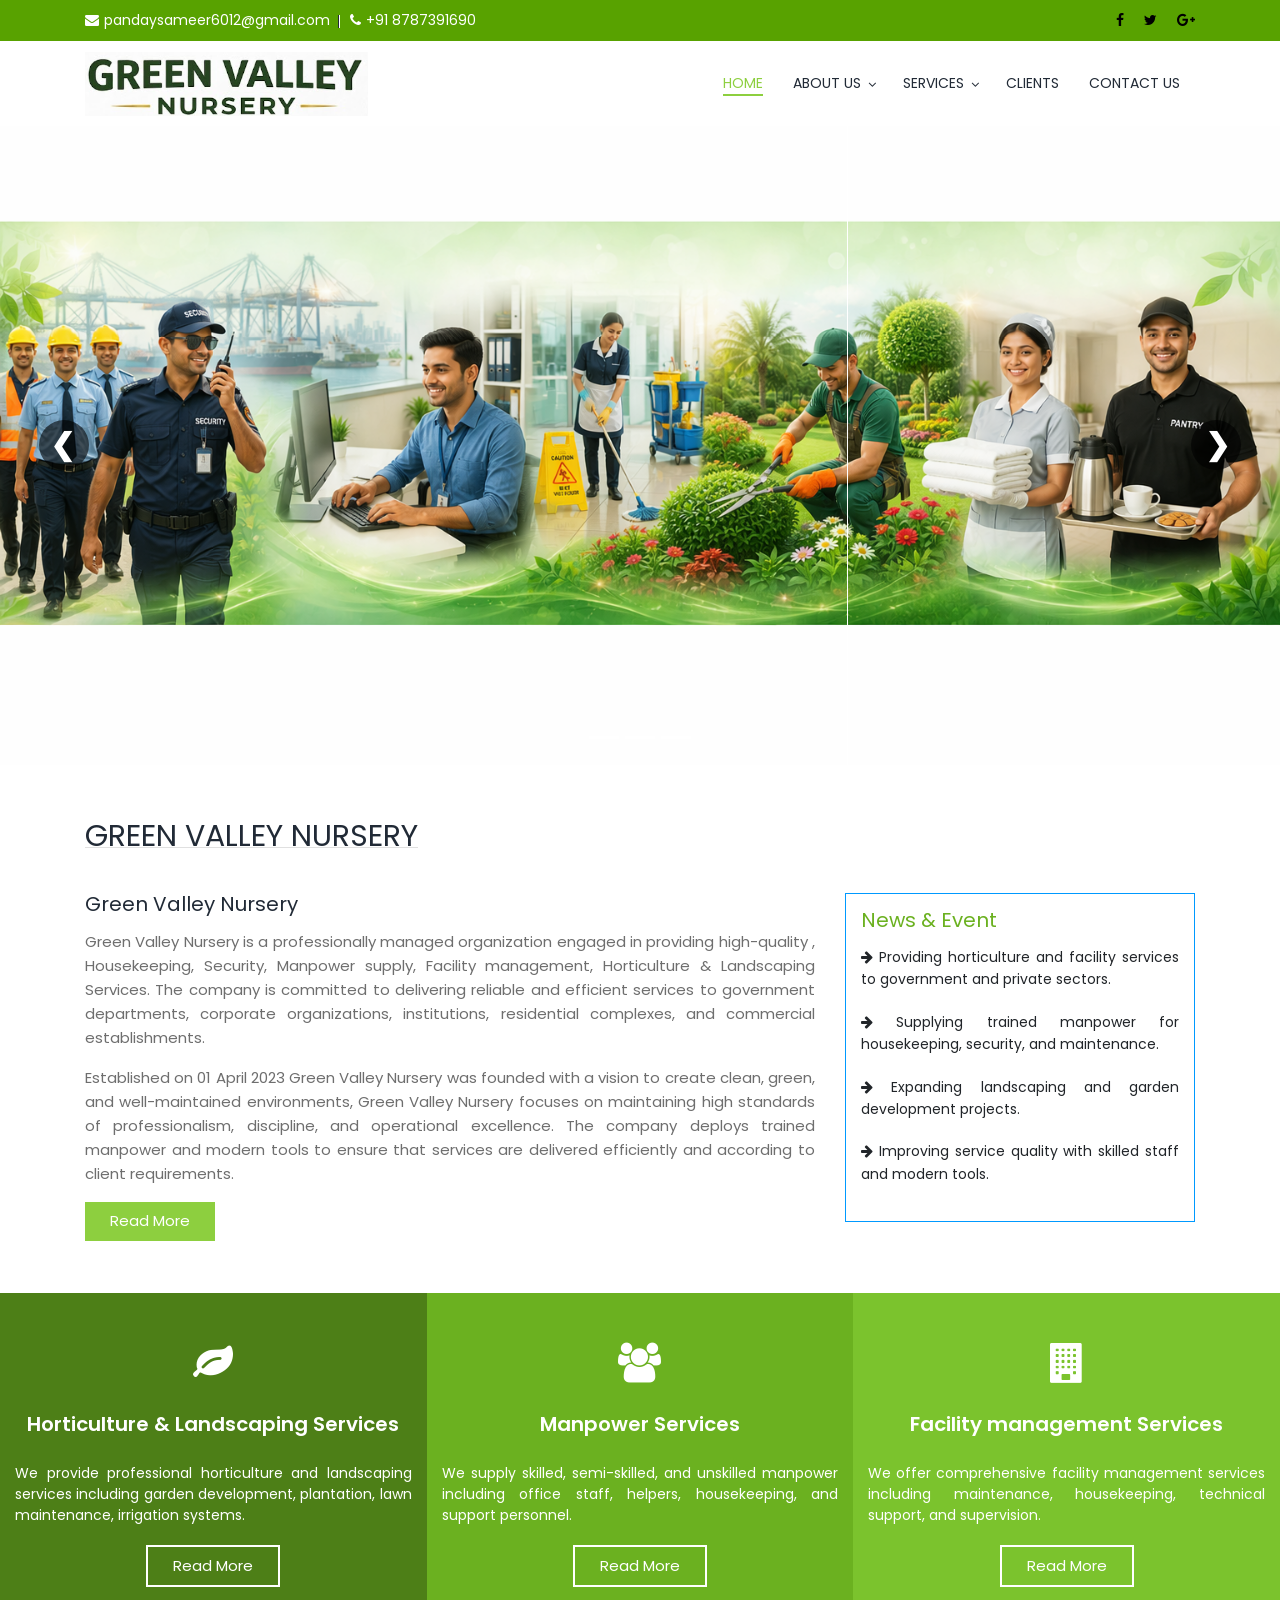
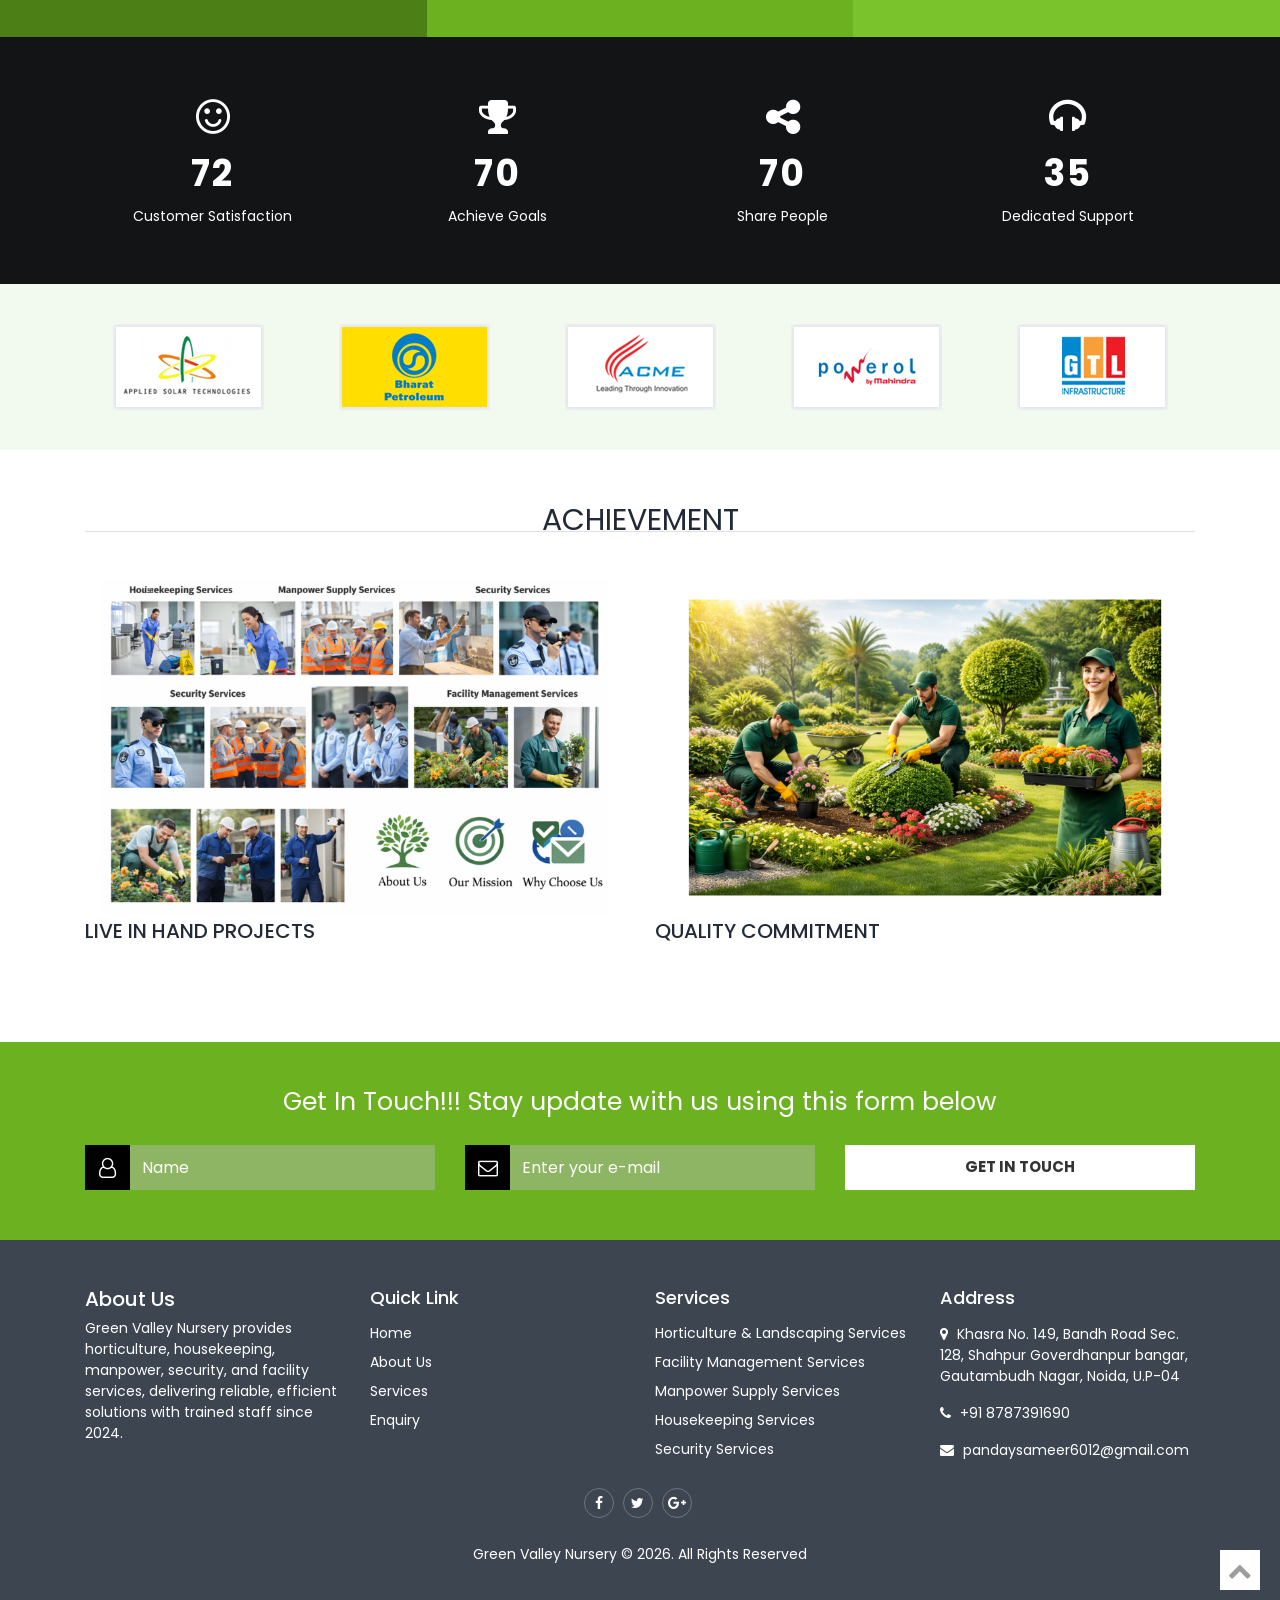
==== commit 81496feb: "Update index.html" ====
--- a/index.html
+++ b/index.html
@@ -17,6 +17,72 @@
     <link rel="stylesheet" href="css/responsive-style.css">
     
     <script src="js/modernizr.min.js"></script>
+
+    <style>
+        #wrap { margin: 0px auto; padding: 15px; width: 100%; background: #FFFFFF; border: 1px solid #0099FF; }
+        h1, h2 { font-weight: normal; border-bottom: 1px solid #E0E0E0; }
+        .grey { color: #999999; }
+        
+        /* Input placeholder color fix */
+        .form-control::placeholder { color: #ffffff !important; opacity: 1; }
+
+        /* =========================================
+           FIX 1: MOBILE MENU & NAVBAR STYLING 
+           ========================================= */
+        .navbar { position: relative; }
+        
+        @media (max-width: 991px) {
+            /* Hamburger Button ko visible banana */
+            .navbar-toggler {
+                background-color: #6bb120 !important; /* Green color taaki dikhe */
+                border: 2px solid #fff;
+                padding: 8px 12px;
+                border-radius: 5px;
+            }
+            .navbar-toggler-icon {
+                filter: brightness(0) invert(1); /* Icon ko white karna */
+            }
+            /* Dropdown Menu ko theek se dikhana */
+            #navbarSupportedContent {
+                background-color: #ffffff;
+                padding: 15px;
+                border-radius: 5px;
+                box-shadow: 0px 8px 16px rgba(0,0,0,0.2);
+                position: absolute;
+                top: 100%;
+                left: 0;
+                width: 100%;
+                z-index: 9999;
+            }
+            .navbar-nav .nav-item {
+                border-bottom: 1px solid #f1f1f1;
+            }
+            .navbar-nav .nav-link {
+                color: #333 !important;
+                font-weight: bold;
+                padding: 12px 15px !important;
+            }
+            .navbar-nav .dropdown-menu {
+                border: none;
+                background-color: #f9f9f9;
+                padding-left: 15px;
+            }
+        }
+
+        /* =========================================
+           FIX 2: COUNTER BACKGROUND FALLBACK 
+           ========================================= */
+        .paralaxbg {
+            background-color: #2e3238 !important; /* Dark fallback agar image fail ho jaye */
+            background-size: cover;
+            background-position: center;
+        }
+        .paralaxbg .overlay {
+            background-color: rgba(0, 0, 0, 0.6); /* Text ko readable banane ke liye dark shadow */
+            padding: 60px 0; /* Box ko height dena */
+            width: 100%;
+        }
+    </style>
 </head>
 <body>
     <header id="top">
@@ -168,15 +234,15 @@
         </div>
     </section>
     
-    <section style="padding-top:95px;">
+    <section>
         <div class="paralaxbg" data-paralaxbg-speed="2" style="background-image: url('ImgBackground.Jpg');">
             <div class="overlay">
                 <div class="container">
                     <div class="row">
-                        <div class="col-md-3 text-center"><div><i class="fa fa-smile-o" style="font-size:40px; color:#fff; margin-bottom:10px;"></i><span class="counter" style="display:block; font-size:36px; color:#fff; font-weight:bold;">179</span><p style="color:#fff;">Customer Satisfaction</p></div></div>
-                        <div class="col-md-3 text-center"><div><i class="fa fa-trophy" style="font-size:40px; color:#fff; margin-bottom:10px;"></i><span class="counter" style="display:block; font-size:36px; color:#fff; font-weight:bold;">141</span><p style="color:#fff;">Achieve Goals</p></div></div>
-                        <div class="col-md-3 text-center"><div><i class="fa fa-share-alt" style="font-size:40px; color:#fff; margin-bottom:10px;"></i><span class="counter" style="display:block; font-size:36px; color:#fff; font-weight:bold;">141</span><p style="color:#fff;">Share People</p></div></div>
-                        <div class="col-md-3 text-center"><div><i class="fa fa-headphones" style="font-size:40px; color:#fff; margin-bottom:10px;"></i><span class="counter" style="display:block; font-size:36px; color:#fff; font-weight:bold;">47</span><p style="color:#fff;">Dedicated Support</p></div></div>
+                        <div class="col-md-3 text-center"><div><i class="fa fa-smile-o" style="font-size:40px; color:#fff; margin-bottom:10px;"></i><span class="counter" data-target="179" style="display:block; font-size:36px; color:#fff; font-weight:bold;">179</span><p style="color:#fff;">Customer Satisfaction</p></div></div>
+                        <div class="col-md-3 text-center"><div><i class="fa fa-trophy" style="font-size:40px; color:#fff; margin-bottom:10px;"></i><span class="counter" data-target="141" style="display:block; font-size:36px; color:#fff; font-weight:bold;">141</span><p style="color:#fff;">Achieve Goals</p></div></div>
+                        <div class="col-md-3 text-center"><div><i class="fa fa-share-alt" style="font-size:40px; color:#fff; margin-bottom:10px;"></i><span class="counter" data-target="141" style="display:block; font-size:36px; color:#fff; font-weight:bold;">141</span><p style="color:#fff;">Share People</p></div></div>
+                        <div class="col-md-3 text-center"><div><i class="fa fa-headphones" style="font-size:40px; color:#fff; margin-bottom:10px;"></i><span class="counter" data-target="47" style="display:block; font-size:36px; color:#fff; font-weight:bold;">47</span><p style="color:#fff;">Dedicated Support</p></div></div>
                     </div>
                 </div>
             </div>
@@ -302,20 +368,21 @@
     <script src="js/jquery-1.12.4.min.js"></script>
     <script src="js/popper.min.js"></script>
     <script src="js/bootstrap.min.js"></script>
-    
     <script src="js/owl.carousel.min.js"></script>
     <script src="https://cdnjs.cloudflare.com/ajax/libs/OwlCarousel2/2.3.4/owl.carousel.min.js"></script>
     <script src="js/paralaxbg.min.js"></script>
     <script src="js/jquery.mixitup.min.js"></script>
     <script src="js/jquery.validate.min.js"></script>
     <script src="js/wow.min.js"></script>
+
+    <script type="text/javascript">
+        $.fn.counterUp = function() { return this; };
+    </script>
+    
     <script src="js/scripts.js"></script>
     <script type="text/javascript" src="js/jquery.easy-ticker.js"></script>
     
     <script type="text/javascript">
-    // Dummy function taaki purani scripts.js error na de
-    $.fn.counterUp = function() { return this; };
-
     $(document).ready(function(){
         $('#demo').hide();
         
@@ -323,39 +390,45 @@
             $('.vticker').easyTicker();
         }
         
-        // 100% WORKING CUSTOM COUNTER (Bina kisi external plugin ke)
-        var counted = false;
-        $(window).scroll(function() {
-            if ($('.counter').length === 0) return;
-            
-            // Jaise hi user scroll karke numbers par pahuchega, ginti shuru hogi
-            var oTop = $('.counter').first().offset().top - window.innerHeight;
-            if (counted === false && $(window).scrollTop() > oTop) {
-                $('.counter').each(function() {
-                    var $this = $(this),
-                        countTo = parseInt($this.text(), 10); // Target number (jaise 179)
-                    
-                    $this.text('0'); // Pehle 0 par set karega
-                    
-                    // 0 se Target tak smoothly animation start hoga
-                    $({ countNum: 0 }).animate({
-                        countNum: countTo
-                    }, {
-                        duration: 2500, // Speed (2.5 seconds)
-                        easing: 'swing',
-                        step: function() {
-                            $this.text(Math.floor(this.countNum));
-                        },
-                        complete: function() {
-                            $this.text(this.countNum);
-                        }
-                    });
-                });
-                counted = true;
-            }
+        // ==========================================
+        // PURE NATIVE JAVASCRIPT COUNTER (BULLETPROOF)
+        // ==========================================
+        const counters = document.querySelectorAll('.counter');
+        const speed = 100; // Speed of counting
+
+        const animateCounter = (counter) => {
+            const target = +counter.getAttribute('data-target');
+            const updateCount = () => {
+                const current = +counter.innerText;
+                const increment = target / speed;
+
+                if (current < target) {
+                    counter.innerText = Math.ceil(current + increment);
+                    setTimeout(updateCount, 20); // Delay between frames
+                } else {
+                    counter.innerText = target;
+                }
+            };
+            counter.innerText = '0';
+            updateCount();
+        };
+
+        const observer = new IntersectionObserver((entries, observer) => {
+            entries.forEach(entry => {
+                if (entry.isIntersecting) {
+                    animateCounter(entry.target);
+                    observer.unobserve(entry.target); // Ek baar chalne ke baad ruk jayega
+                }
+            });
+        }, { threshold: 0.5 }); // Jab aada section dikhega tab chalu hoga
+
+        counters.forEach(counter => {
+            observer.observe(counter);
         });
         
-        // Force Start Client Logo Carousel
+        // ==========================================
+        // OWL CAROUSEL FIX
+        // ==========================================
         if ($.fn.owlCarousel) {
             $('.owl-carousel').owlCarousel({
                 loop: true,
@@ -371,49 +444,32 @@
                 }
             });
         }
-    });
-    </script>
-    
-    <style>
-    #wrap { margin: 0px auto; padding: 15px; width: 100%; background: #FFFFFF; border: 1px solid #0099FF; }
-    h1, h2 { font-weight: normal; border-bottom: 1px solid #E0E0E0; }
-    .grey { color: #999999; }
-    
-    /* Input placeholder color fix */
-    .form-control::placeholder { color: #ffffff !important; opacity: 1; }
-    </style>
-</body>
-</html>
-<script type="text/javascript">
-    $(document).ready(function() {
-        
-        // 1. Purane Submit ko completely block karna
+        
+        // ==========================================
+        // FORM SUBMIT SCRIPT
+        // ==========================================
         $('#getInTouch').on('submit', function(e) {
             e.preventDefault();
         });
 
-        // 2. SENDER: Button click par data uthana aur bhejna
         $('#getInTouch input[type="Submit"]').on('click', function(e) {
-            e.preventDefault(); // Pop-up rokna
-            
+            e.preventDefault();
             var nameBox = $('input[name="GetinTouchName"]').val();
             var emailBox = $('input[name="GetinTouchEmail"]').val();
             
             if(nameBox || emailBox) {
-                // URL ke through data bhej rahe hain
                 window.location.href = 'contact.html?passName=' + encodeURIComponent(nameBox) + '&passEmail=' + encodeURIComponent(emailBox);
             }
             return false; 
         });
 
-        // 3. RECEIVER: Contact page par URL se data nikal kar form me bharna
         function getParam(paramName) {
             var urlSearch = window.location.search.substring(1);
             var urlVariables = urlSearch.split('&');
             for (var i = 0; i < urlVariables.length; i++) {
                 var paramArr = urlVariables[i].split('=');
                 if (paramArr[0] === paramName) {
-                    return decodeURIComponent(paramArr[1].replace(/\+/g, '%20')); // Data ko clean karna
+                    return decodeURIComponent(paramArr[1].replace(/\+/g, '%20'));
                 }
             }
             return null;
@@ -422,13 +478,9 @@
         var urlName = getParam('passName');
         var urlEmail = getParam('passEmail');
 
-        // Agar URL me Name aur Email mila, toh bade form me daal do
-        if (urlName) {
-            $('input[name="Full_Name"]').val(urlName);
-        }
-        if (urlEmail) {
-            $('input[name="Email_Address"]').val(urlEmail);
-        }
-        
+        if (urlName) $('input[name="Full_Name"]').val(urlName);
+        if (urlEmail) $('input[name="Email_Address"]').val(urlEmail);
     });
     </script>
+</body>
+</html>
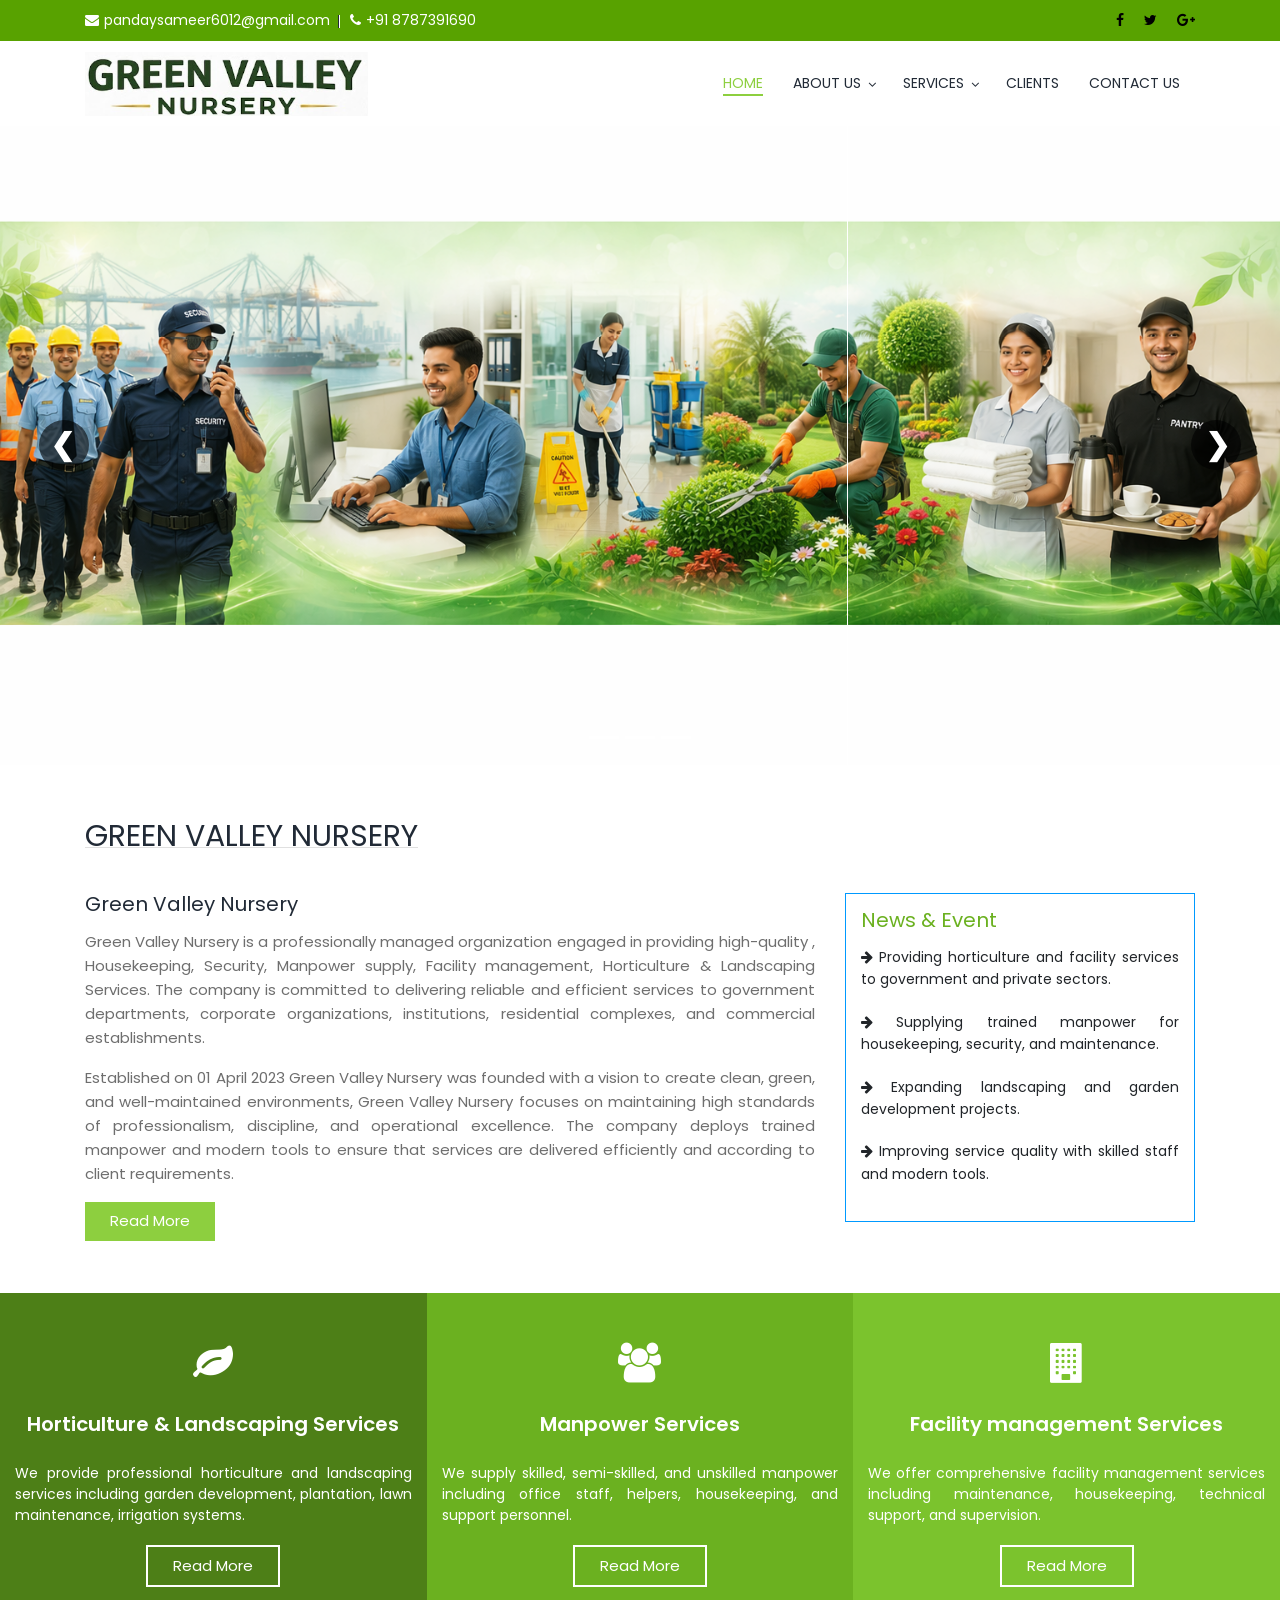
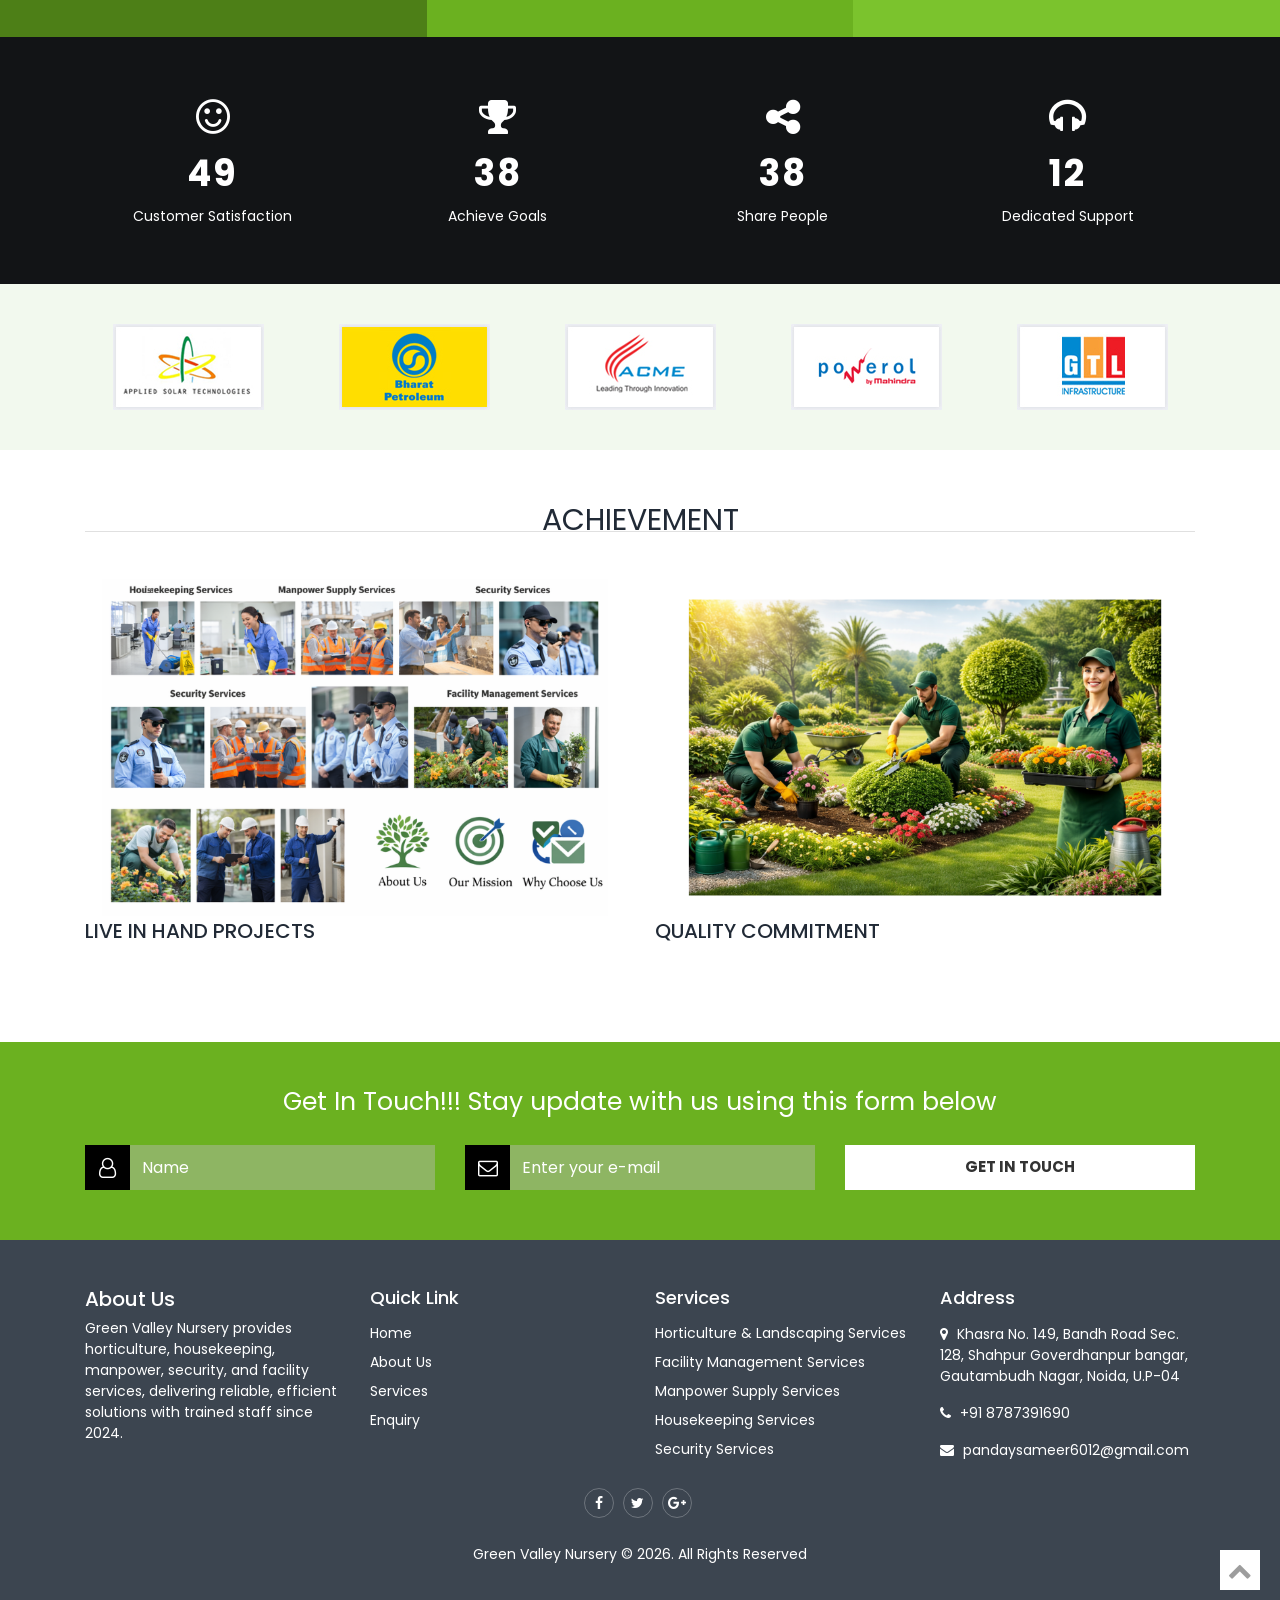
==== commit dce12eb7: "Update index.html" ====
--- a/index.html
+++ b/index.html
@@ -32,17 +32,14 @@
         .navbar { position: relative; }
         
         @media (max-width: 991px) {
-            /* Hamburger Button ko visible banana */
             .navbar-toggler {
-                background-color: #6bb120 !important; /* Green color taaki dikhe */
+                background-color: #6bb120 !important;
                 border: 2px solid #fff;
-                padding: 8px 12px;
+                padding: 5px 10px;
                 border-radius: 5px;
-            }
-            .navbar-toggler-icon {
-                filter: brightness(0) invert(1); /* Icon ko white karna */
-            }
-            /* Dropdown Menu ko theek se dikhana */
+                outline: none !important;
+                box-shadow: none !important;
+            }
             #navbarSupportedContent {
                 background-color: #ffffff;
                 padding: 15px;
@@ -70,17 +67,33 @@
         }
 
         /* =========================================
-           FIX 2: COUNTER BACKGROUND FALLBACK 
+           FIX 2: CAROUSEL IMAGE HEIGHT ON MOBILE
+           ========================================= */
+        @media (max-width: 768px) {
+            /* Mobile screen par image ki extra white space hatane ke liye */
+            .carousel-item {
+                height: 45vh !important; /* Screen ka 45% hissa cover karegi */
+                min-height: 250px !important;
+            }
+        }
+
+        /* =========================================
+           FIX 3: COUNTER BACKGROUND & VISIBILITY
            ========================================= */
         .paralaxbg {
-            background-color: #2e3238 !important; /* Dark fallback agar image fail ho jaye */
+            background-color: #2e3238 !important;
             background-size: cover;
             background-position: center;
         }
         .paralaxbg .overlay {
-            background-color: rgba(0, 0, 0, 0.6); /* Text ko readable banane ke liye dark shadow */
-            padding: 60px 0; /* Box ko height dena */
+            background-color: rgba(0, 0, 0, 0.6);
+            padding: 60px 0;
             width: 100%;
+        }
+        .counter {
+            opacity: 1 !important;
+            visibility: visible !important;
+            display: block !important;
         }
     </style>
 </head>
@@ -113,7 +126,7 @@
             <div class="container">
                 <a class="navbar-brand" href="index.html"><img src="Logo.png" alt="logo" /></a>
                 <button class="navbar-toggler" type="button" data-toggle="collapse" data-target="#navbarSupportedContent">
-                    <span class="navbar-toggler-icon"></span>
+                    <i class="fa fa-bars" style="color: #fff; font-size: 26px;"></i>
                 </button>
                 <div class="collapse navbar-collapse justify-content-end" id="navbarSupportedContent">
                     <ul class="navbar-nav pull-right">
@@ -239,10 +252,10 @@
             <div class="overlay">
                 <div class="container">
                     <div class="row">
-                        <div class="col-md-3 text-center"><div><i class="fa fa-smile-o" style="font-size:40px; color:#fff; margin-bottom:10px;"></i><span class="counter" data-target="179" style="display:block; font-size:36px; color:#fff; font-weight:bold;">179</span><p style="color:#fff;">Customer Satisfaction</p></div></div>
-                        <div class="col-md-3 text-center"><div><i class="fa fa-trophy" style="font-size:40px; color:#fff; margin-bottom:10px;"></i><span class="counter" data-target="141" style="display:block; font-size:36px; color:#fff; font-weight:bold;">141</span><p style="color:#fff;">Achieve Goals</p></div></div>
-                        <div class="col-md-3 text-center"><div><i class="fa fa-share-alt" style="font-size:40px; color:#fff; margin-bottom:10px;"></i><span class="counter" data-target="141" style="display:block; font-size:36px; color:#fff; font-weight:bold;">141</span><p style="color:#fff;">Share People</p></div></div>
-                        <div class="col-md-3 text-center"><div><i class="fa fa-headphones" style="font-size:40px; color:#fff; margin-bottom:10px;"></i><span class="counter" data-target="47" style="display:block; font-size:36px; color:#fff; font-weight:bold;">47</span><p style="color:#fff;">Dedicated Support</p></div></div>
+                        <div class="col-md-3 text-center"><div><i class="fa fa-smile-o" style="font-size:40px; color:#fff; margin-bottom:10px;"></i><span class="counter" data-target="179" style="font-size:36px; color:#fff; font-weight:bold;">0</span><p style="color:#fff;">Customer Satisfaction</p></div></div>
+                        <div class="col-md-3 text-center"><div><i class="fa fa-trophy" style="font-size:40px; color:#fff; margin-bottom:10px;"></i><span class="counter" data-target="141" style="font-size:36px; color:#fff; font-weight:bold;">0</span><p style="color:#fff;">Achieve Goals</p></div></div>
+                        <div class="col-md-3 text-center"><div><i class="fa fa-share-alt" style="font-size:40px; color:#fff; margin-bottom:10px;"></i><span class="counter" data-target="141" style="font-size:36px; color:#fff; font-weight:bold;">0</span><p style="color:#fff;">Share People</p></div></div>
+                        <div class="col-md-3 text-center"><div><i class="fa fa-headphones" style="font-size:40px; color:#fff; margin-bottom:10px;"></i><span class="counter" data-target="47" style="font-size:36px; color:#fff; font-weight:bold;">0</span><p style="color:#fff;">Dedicated Support</p></div></div>
                     </div>
                 </div>
             </div>
@@ -391,40 +404,38 @@
         }
         
         // ==========================================
-        // PURE NATIVE JAVASCRIPT COUNTER (BULLETPROOF)
-        // ==========================================
-        const counters = document.querySelectorAll('.counter');
-        const speed = 100; // Speed of counting
-
-        const animateCounter = (counter) => {
-            const target = +counter.getAttribute('data-target');
-            const updateCount = () => {
-                const current = +counter.innerText;
-                const increment = target / speed;
-
-                if (current < target) {
-                    counter.innerText = Math.ceil(current + increment);
-                    setTimeout(updateCount, 20); // Delay between frames
-                } else {
-                    counter.innerText = target;
+        // COUNTER FIX (Foolproof jQ Method)
+        // ==========================================
+        var counted = false;
+        var counterSection = document.querySelector('.paralaxbg');
+
+        if (counterSection) {
+            var observer = new IntersectionObserver(function(entries) {
+                if (entries[0].isIntersecting && !counted) {
+                    counted = true; 
+                    
+                    $('.counter').each(function() {
+                        var $this = $(this);
+                        var countTo = parseInt($this.attr('data-target'), 10);
+                        
+                        $({ countNum: 0 }).animate({
+                            countNum: countTo
+                        }, {
+                            duration: 2500,
+                            easing: 'swing',
+                            step: function() {
+                                $this.text(Math.floor(this.countNum));
+                            },
+                            complete: function() {
+                                $this.text(this.countNum);
+                            }
+                        });
+                    });
                 }
-            };
-            counter.innerText = '0';
-            updateCount();
-        };
-
-        const observer = new IntersectionObserver((entries, observer) => {
-            entries.forEach(entry => {
-                if (entry.isIntersecting) {
-                    animateCounter(entry.target);
-                    observer.unobserve(entry.target); // Ek baar chalne ke baad ruk jayega
-                }
-            });
-        }, { threshold: 0.5 }); // Jab aada section dikhega tab chalu hoga
-
-        counters.forEach(counter => {
-            observer.observe(counter);
-        });
+            }, { threshold: 0.1 });
+
+            observer.observe(counterSection);
+        }
         
         // ==========================================
         // OWL CAROUSEL FIX
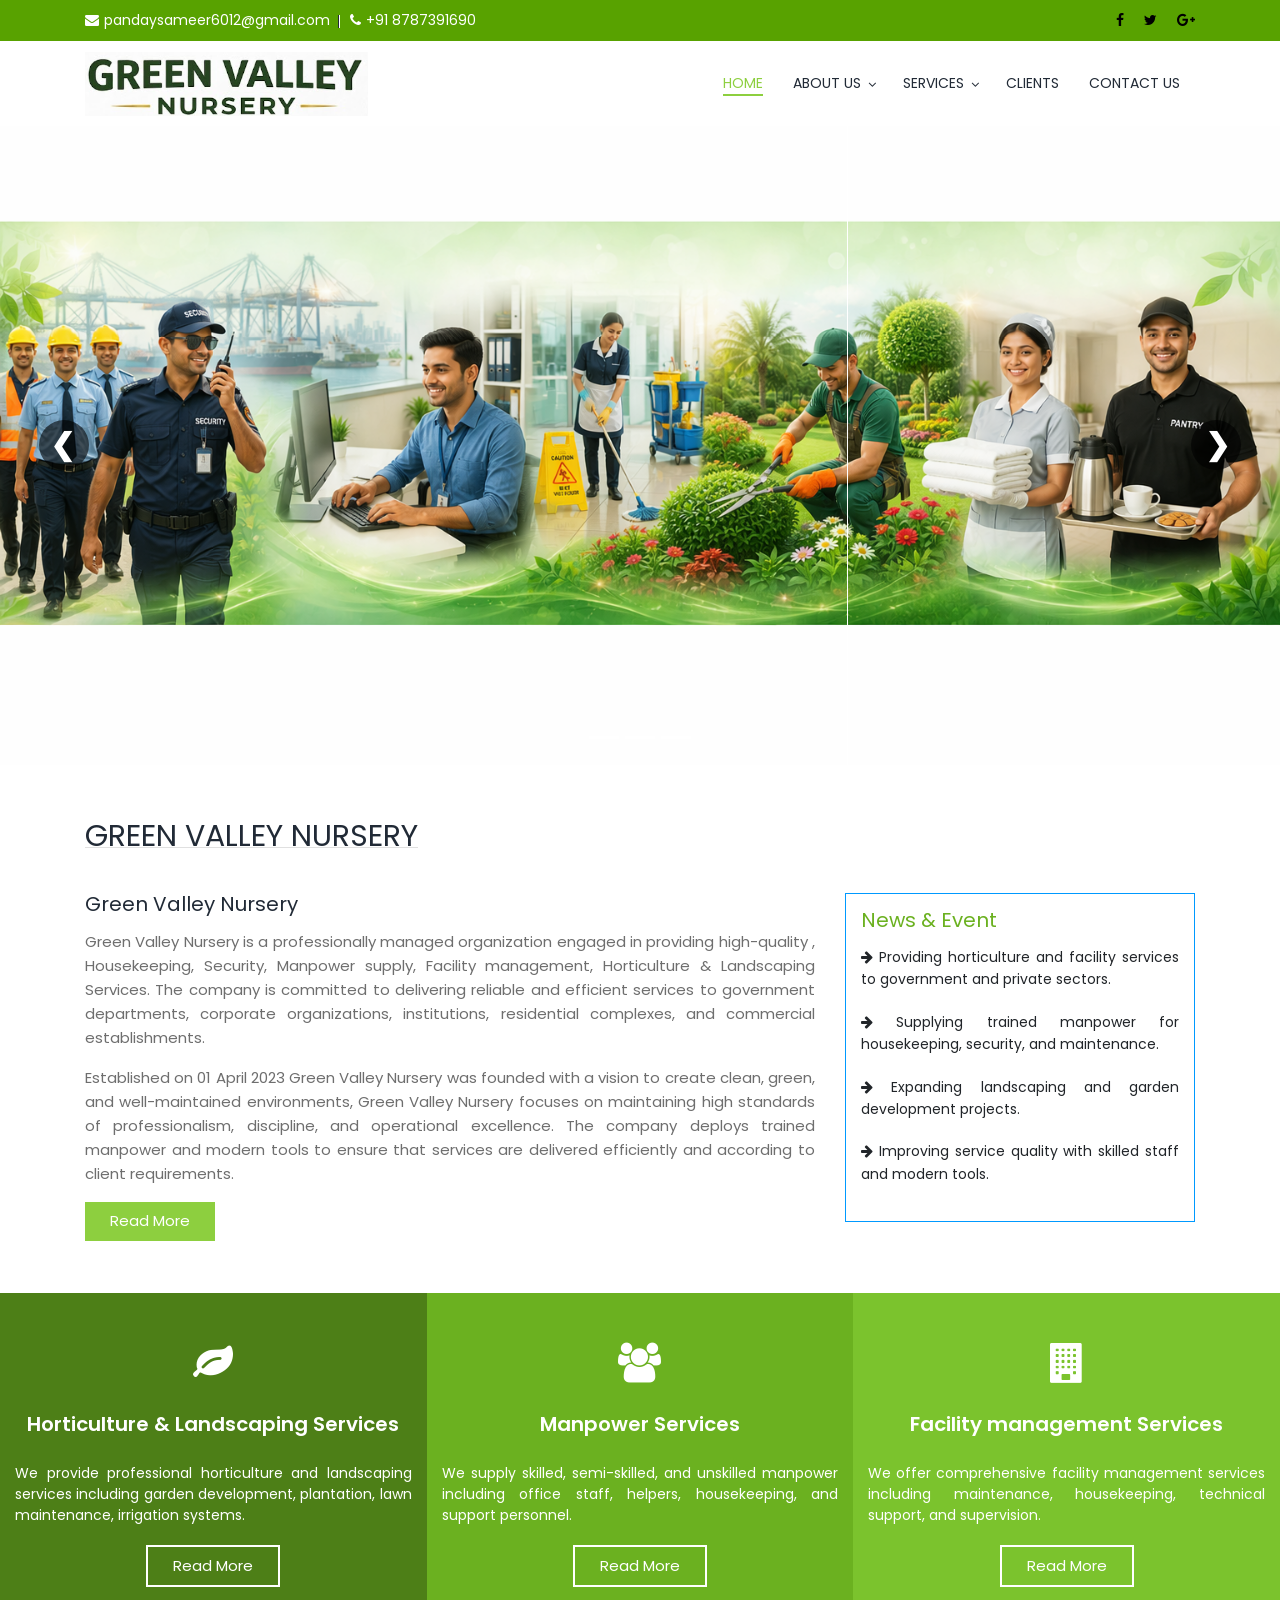
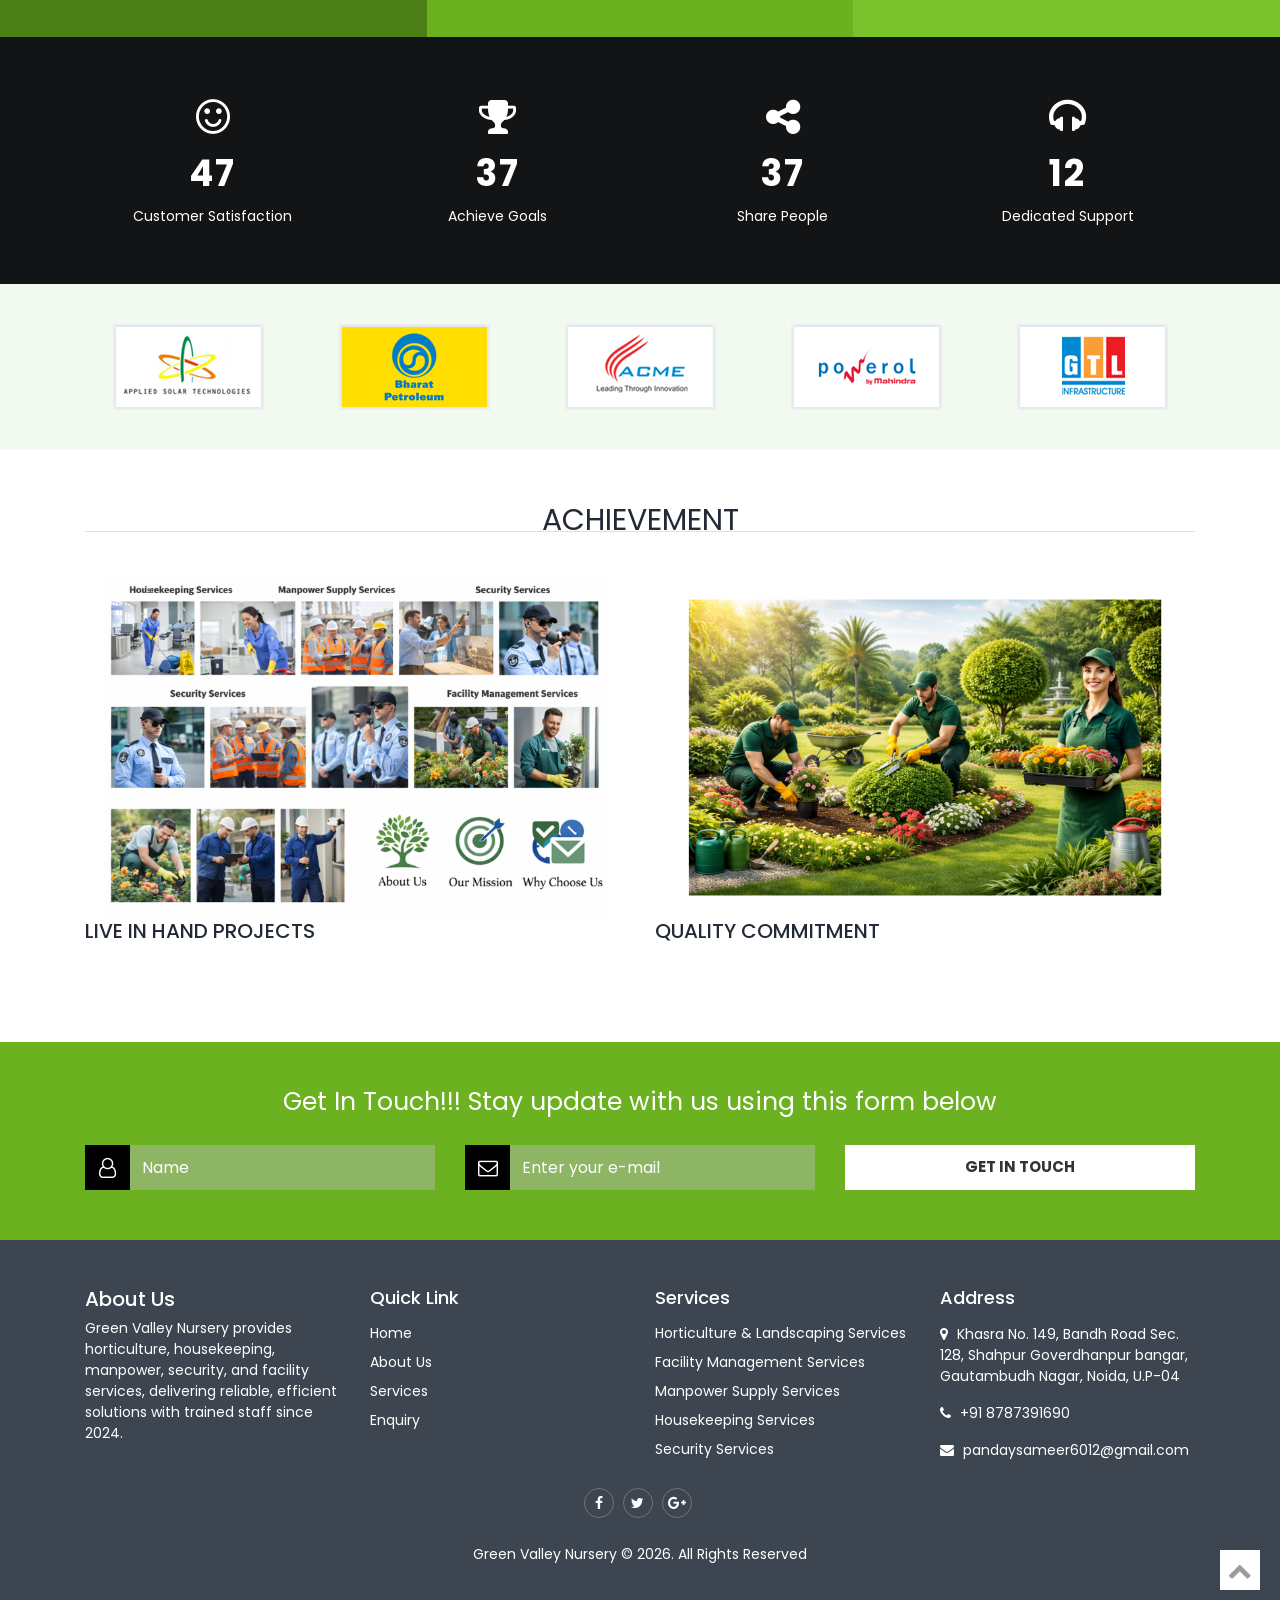
==== commit cb2d4345: "Update index.html" ====
--- a/index.html
+++ b/index.html
@@ -23,46 +23,55 @@
         h1, h2 { font-weight: normal; border-bottom: 1px solid #E0E0E0; }
         .grey { color: #999999; }
         
-        /* Input placeholder color fix */
         .form-control::placeholder { color: #ffffff !important; opacity: 1; }
 
         /* =========================================
-           FIX 1: MOBILE MENU & NAVBAR STYLING 
+           FIX 1: DESKTOP-STYLE MENU ON MOBILE (NO HAMBURGER)
            ========================================= */
         .navbar { position: relative; }
         
         @media (max-width: 991px) {
-            .navbar-toggler {
-                background-color: #6bb120 !important;
-                border: 2px solid #fff;
-                padding: 5px 10px;
-                border-radius: 5px;
-                outline: none !important;
-                box-shadow: none !important;
-            }
-            #navbarSupportedContent {
-                background-color: #ffffff;
-                padding: 15px;
-                border-radius: 5px;
-                box-shadow: 0px 8px 16px rgba(0,0,0,0.2);
-                position: absolute;
+            /* 1. 3-Lines Button (Toggler) ko completely hide karein */
+            .navbar-toggler { display: none !important; }
+            
+            /* 2. Menu links ko hamesha visible rakhein */
+            .collapse.navbar-collapse {
+                display: flex !important;
+                flex-basis: 100%;
+                justify-content: center;
+                margin-top: 10px; /* Logo ke thoda niche */
+            }
+            
+            /* 3. Links ko ek sidhi line (horizontal) me set karein */
+            .navbar-nav {
+                flex-direction: row !important;
+                flex-wrap: wrap !important; /* Taki agar screen choti ho to text automatically next line me aa jaye, kate nahi */
+                justify-content: center;
+                width: 100%;
+            }
+            
+            /* 4. Mobile screen ke hisaab se text ka size aur gap theek karein */
+            .navbar-nav .nav-item {
+                border-bottom: none !important;
+            }
+            .navbar-nav .nav-link {
+                padding: 8px 10px !important;
+                font-size: 13px !important; /* Text thoda chota rakha hai taaki sab ek line me fit ho saken */
+                font-weight: 500;
+                color: #333 !important;
+                white-space: nowrap;
+            }
+
+            /* 5. Dropdown menus (About Us, Services) ko box ki tarah open karein */
+            .navbar-nav .dropdown-menu {
+                position: absolute !important;
                 top: 100%;
-                left: 0;
-                width: 100%;
+                left: auto;
+                background-color: #fff;
+                border: 1px solid #eee;
+                box-shadow: 0 8px 16px rgba(0,0,0,0.1);
+                min-width: 180px;
                 z-index: 9999;
-            }
-            .navbar-nav .nav-item {
-                border-bottom: 1px solid #f1f1f1;
-            }
-            .navbar-nav .nav-link {
-                color: #333 !important;
-                font-weight: bold;
-                padding: 12px 15px !important;
-            }
-            .navbar-nav .dropdown-menu {
-                border: none;
-                background-color: #f9f9f9;
-                padding-left: 15px;
             }
         }
 
@@ -70,9 +79,8 @@
            FIX 2: CAROUSEL IMAGE HEIGHT ON MOBILE
            ========================================= */
         @media (max-width: 768px) {
-            /* Mobile screen par image ki extra white space hatane ke liye */
             .carousel-item {
-                height: 45vh !important; /* Screen ka 45% hissa cover karegi */
+                height: 45vh !important;
                 min-height: 250px !important;
             }
         }
@@ -125,9 +133,11 @@
         <nav class="navbar navbar-expand-lg navbar-light top-navbar" data-toggle="sticky-onscroll">
             <div class="container">
                 <a class="navbar-brand" href="index.html"><img src="Logo.png" alt="logo" /></a>
+                
                 <button class="navbar-toggler" type="button" data-toggle="collapse" data-target="#navbarSupportedContent">
                     <i class="fa fa-bars" style="color: #fff; font-size: 26px;"></i>
                 </button>
+                
                 <div class="collapse navbar-collapse justify-content-end" id="navbarSupportedContent">
                     <ul class="navbar-nav pull-right">
                         <li class="nav-item active"><a class="nav-link" href="index.html">HOME</a></li>
@@ -404,7 +414,7 @@
         }
         
         // ==========================================
-        // COUNTER FIX (Foolproof jQ Method)
+        // COUNTER FIX
         // ==========================================
         var counted = false;
         var counterSection = document.querySelector('.paralaxbg');
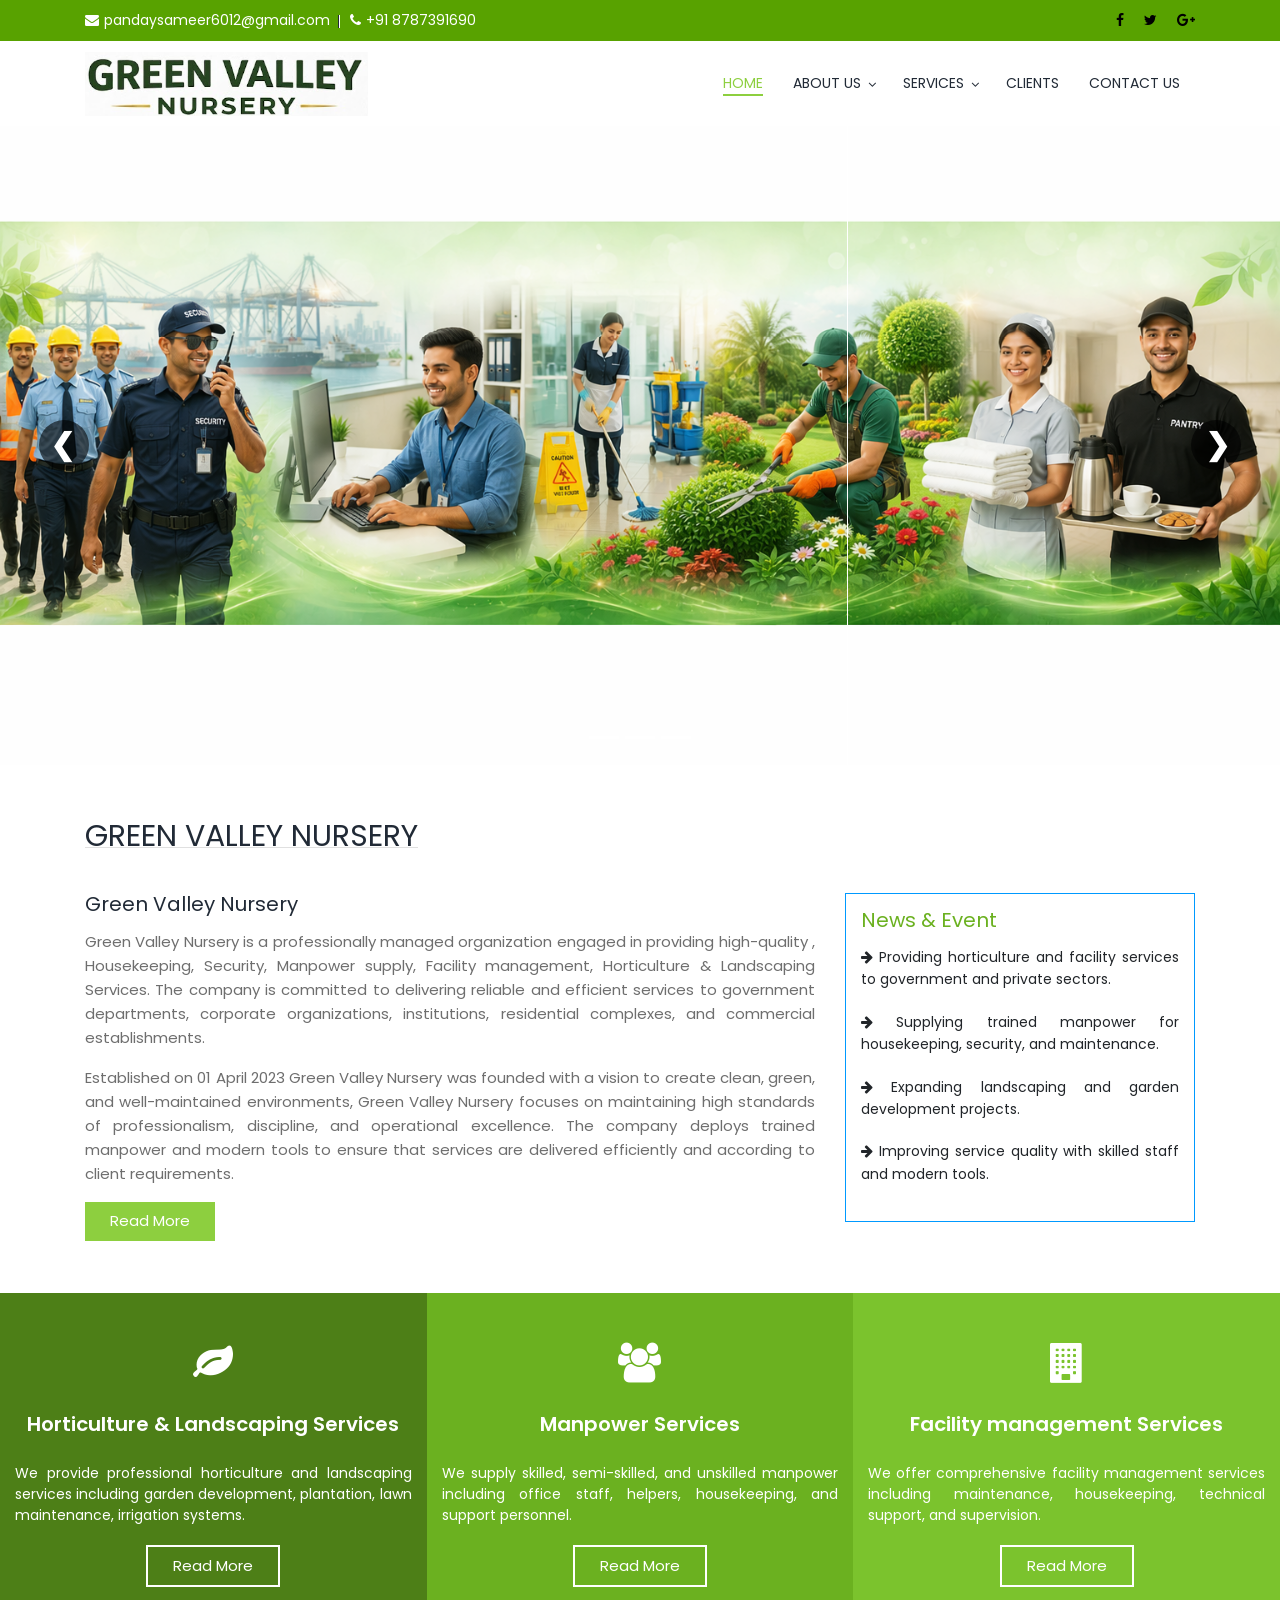
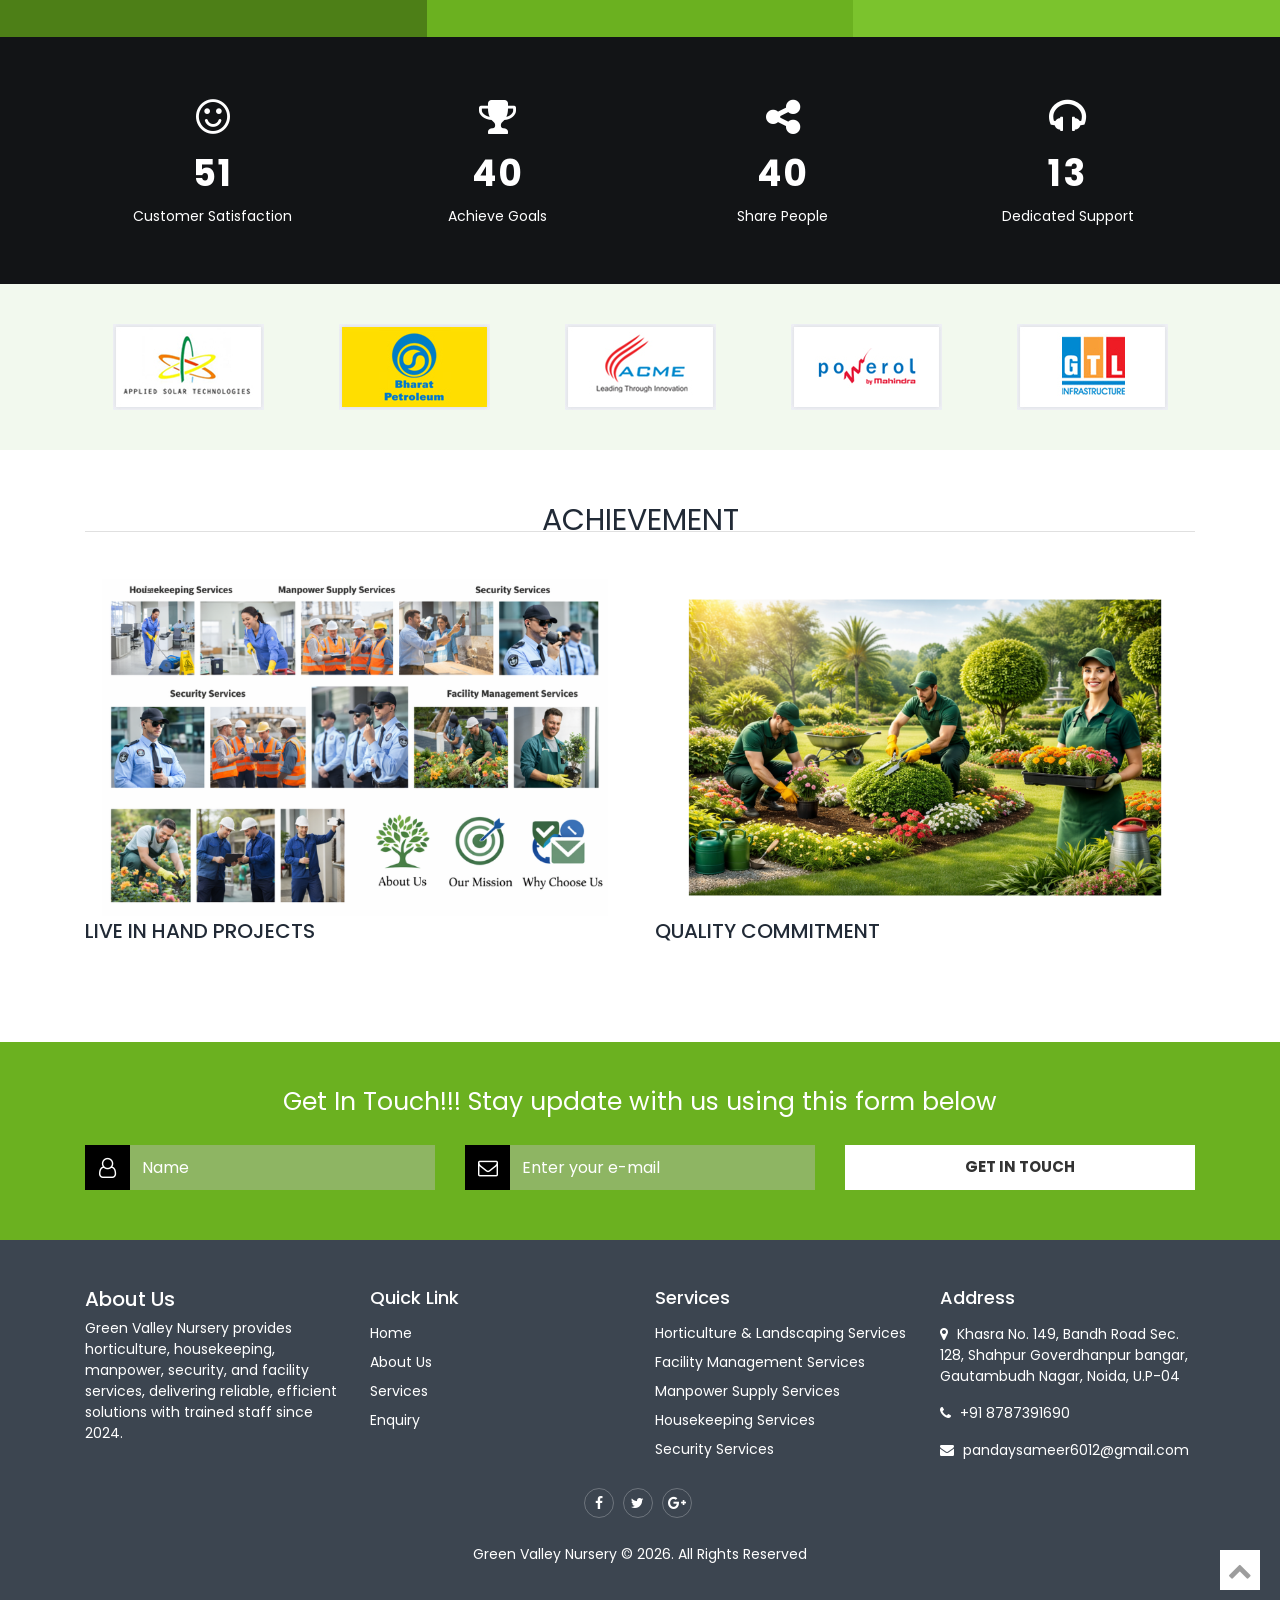
==== commit 3e54647f: "Update index.html" ====
--- a/index.html
+++ b/index.html
@@ -31,38 +31,33 @@
         .navbar { position: relative; }
         
         @media (max-width: 991px) {
-            /* 1. 3-Lines Button (Toggler) ko completely hide karein */
             .navbar-toggler { display: none !important; }
             
-            /* 2. Menu links ko hamesha visible rakhein */
             .collapse.navbar-collapse {
                 display: flex !important;
                 flex-basis: 100%;
                 justify-content: center;
-                margin-top: 10px; /* Logo ke thoda niche */
+                margin-top: 10px; 
             }
             
-            /* 3. Links ko ek sidhi line (horizontal) me set karein */
             .navbar-nav {
                 flex-direction: row !important;
-                flex-wrap: wrap !important; /* Taki agar screen choti ho to text automatically next line me aa jaye, kate nahi */
+                flex-wrap: wrap !important; 
                 justify-content: center;
                 width: 100%;
             }
             
-            /* 4. Mobile screen ke hisaab se text ka size aur gap theek karein */
             .navbar-nav .nav-item {
                 border-bottom: none !important;
             }
             .navbar-nav .nav-link {
                 padding: 8px 10px !important;
-                font-size: 13px !important; /* Text thoda chota rakha hai taaki sab ek line me fit ho saken */
+                font-size: 13px !important; 
                 font-weight: 500;
                 color: #333 !important;
                 white-space: nowrap;
             }
 
-            /* 5. Dropdown menus (About Us, Services) ko box ki tarah open karein */
             .navbar-nav .dropdown-menu {
                 position: absolute !important;
                 top: 100%;
@@ -76,12 +71,15 @@
         }
 
         /* =========================================
-           FIX 2: CAROUSEL IMAGE HEIGHT ON MOBILE
+           FIX 2: CAROUSEL IMAGE HEIGHT ON MOBILE (UPDATED)
            ========================================= */
         @media (max-width: 768px) {
             .carousel-item {
-                height: 45vh !important;
-                min-height: 250px !important;
+                /* Height kam kar di gayi hai taaki image zoom hokar kate nahi aur "About Us" page jaisi wide dikhe */
+                height: 220px !important; 
+                min-height: 220px !important;
+                background-position: center center !important;
+                background-size: cover !important;
             }
         }
 
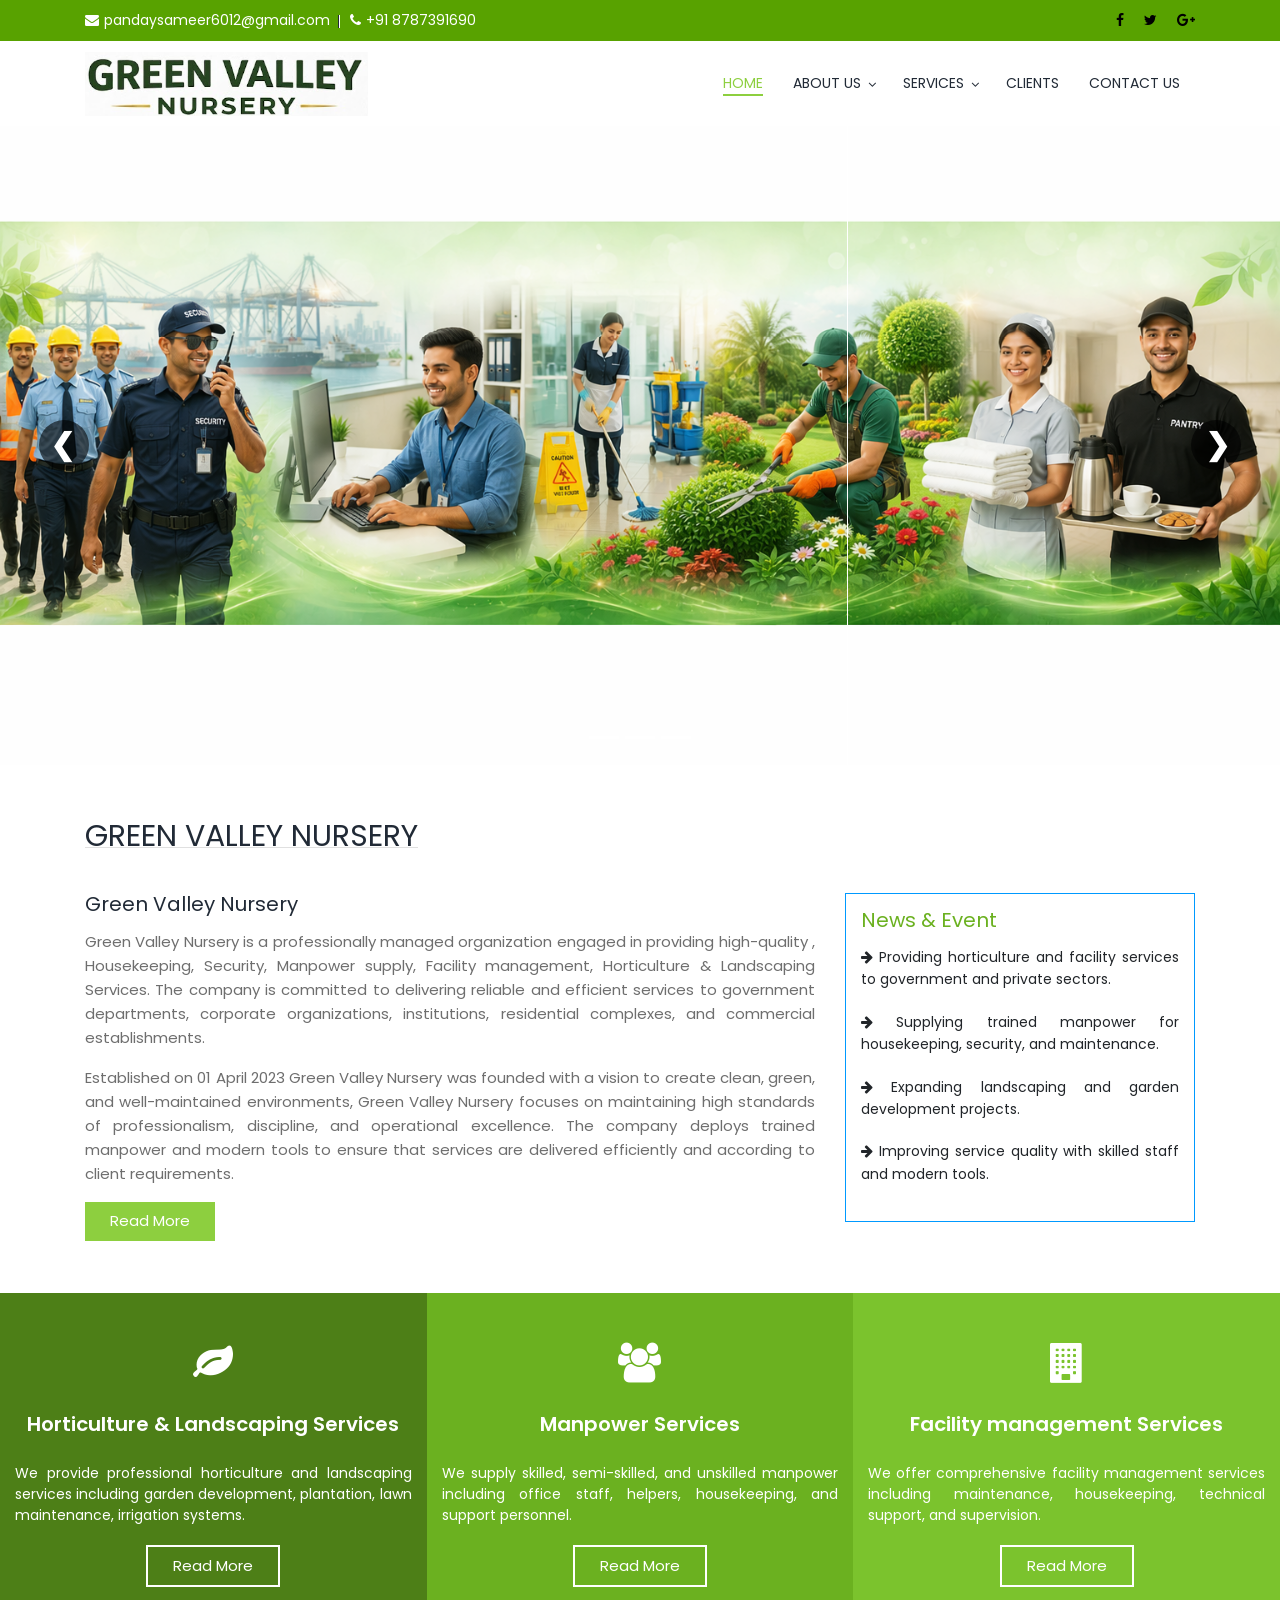
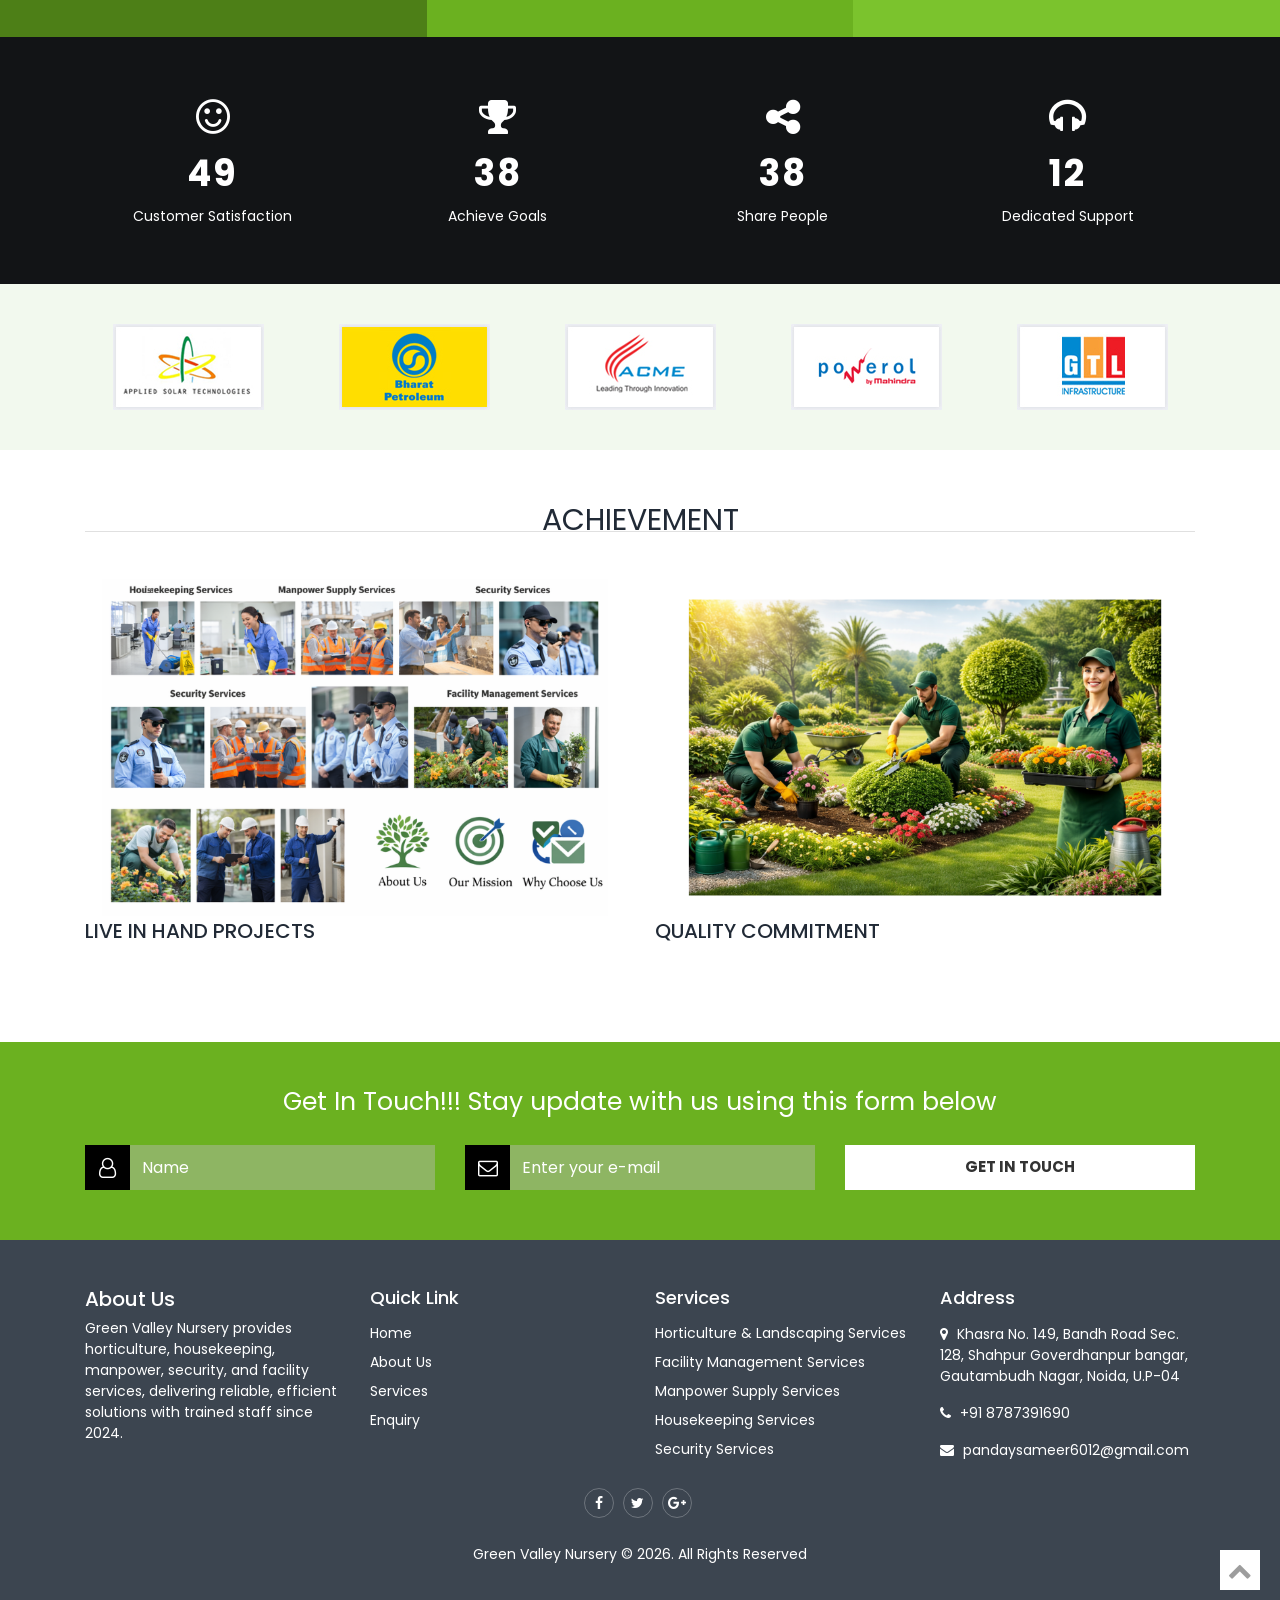
==== commit 38efd062: "Update index.html" ====
--- a/index.html
+++ b/index.html
@@ -26,56 +26,90 @@
         .form-control::placeholder { color: #ffffff !important; opacity: 1; }
 
         /* =========================================
-           FIX 1: DESKTOP-STYLE MENU ON MOBILE (NO HAMBURGER)
+           FIX 1: PREMIUM PROFESSIONAL MOBILE MENU
            ========================================= */
         .navbar { position: relative; }
         
         @media (max-width: 991px) {
-            .navbar-toggler { display: none !important; }
+            /* 1. Menu Button Styling (Clean & Minimal) */
+            .navbar-toggler {
+                border: none !important;
+                background: transparent !important;
+                padding: 5px 10px;
+                outline: none !important;
+                box-shadow: none !important;
+            }
+            .navbar-toggler i.fa-bars {
+                color: #6bb120 !important; /* Theme green color */
+                font-size: 28px;
+            }
             
-            .collapse.navbar-collapse {
-                display: flex !important;
-                flex-basis: 100%;
-                justify-content: center;
-                margin-top: 10px; 
+            /* 2. Dropdown Container Styling (Premium Look) */
+            #navbarSupportedContent {
+                background-color: #ffffff;
+                position: absolute;
+                top: 100%;
+                left: 0;
+                width: 100%;
+                box-shadow: 0px 10px 20px rgba(0,0,0,0.1);
+                border-top: 3px solid #6bb120; /* Ek green border top pe */
+                z-index: 9999;
+                padding: 0;
+                margin-top: 10px;
             }
             
+            /* 3. Links Styling */
             .navbar-nav {
-                flex-direction: row !important;
-                flex-wrap: wrap !important; 
-                justify-content: center;
                 width: 100%;
-            }
-            
+                margin: 0;
+                padding: 0;
+            }
             .navbar-nav .nav-item {
-                border-bottom: none !important;
+                border-bottom: 1px solid #f0f0f0;
+            }
+            .navbar-nav .nav-item:last-child {
+                border-bottom: none;
             }
             .navbar-nav .nav-link {
-                padding: 8px 10px !important;
-                font-size: 13px !important; 
-                font-weight: 500;
+                padding: 14px 20px !important;
+                font-size: 15px !important; 
+                font-weight: 600;
                 color: #333 !important;
-                white-space: nowrap;
-            }
-
+                text-align: left; /* Text ko left me rakhna professional hota hai */
+            }
+            .navbar-nav .nav-link:hover, .navbar-nav .active > .nav-link {
+                background-color: #f9f9f9;
+                color: #6bb120 !important;
+            }
+
+            /* 4. Inner Dropdown (Sub-menu) Styling */
             .navbar-nav .dropdown-menu {
-                position: absolute !important;
-                top: 100%;
-                left: auto;
-                background-color: #fff;
-                border: 1px solid #eee;
-                box-shadow: 0 8px 16px rgba(0,0,0,0.1);
-                min-width: 180px;
-                z-index: 9999;
+                position: static !important;
+                float: none;
+                width: 100%;
+                background-color: #fdfdfd;
+                border: none;
+                box-shadow: none;
+                padding: 0;
+                margin: 0;
+            }
+            .navbar-nav .dropdown-item {
+                padding: 10px 20px 10px 40px !important; /* Thoda andar ki taraf space */
+                font-size: 14px;
+                color: #555;
+                border-bottom: 1px solid #f5f5f5;
+            }
+            .navbar-nav .dropdown-item:hover {
+                background-color: #f1f1f1;
+                color: #6bb120;
             }
         }
 
         /* =========================================
-           FIX 2: CAROUSEL IMAGE HEIGHT ON MOBILE (UPDATED)
+           FIX 2: CAROUSEL IMAGE HEIGHT ON MOBILE
            ========================================= */
         @media (max-width: 768px) {
             .carousel-item {
-                /* Height kam kar di gayi hai taaki image zoom hokar kate nahi aur "About Us" page jaisi wide dikhe */
                 height: 220px !important; 
                 min-height: 220px !important;
                 background-position: center center !important;
@@ -133,7 +167,7 @@
                 <a class="navbar-brand" href="index.html"><img src="Logo.png" alt="logo" /></a>
                 
                 <button class="navbar-toggler" type="button" data-toggle="collapse" data-target="#navbarSupportedContent">
-                    <i class="fa fa-bars" style="color: #fff; font-size: 26px;"></i>
+                    <i class="fa fa-bars"></i>
                 </button>
                 
                 <div class="collapse navbar-collapse justify-content-end" id="navbarSupportedContent">
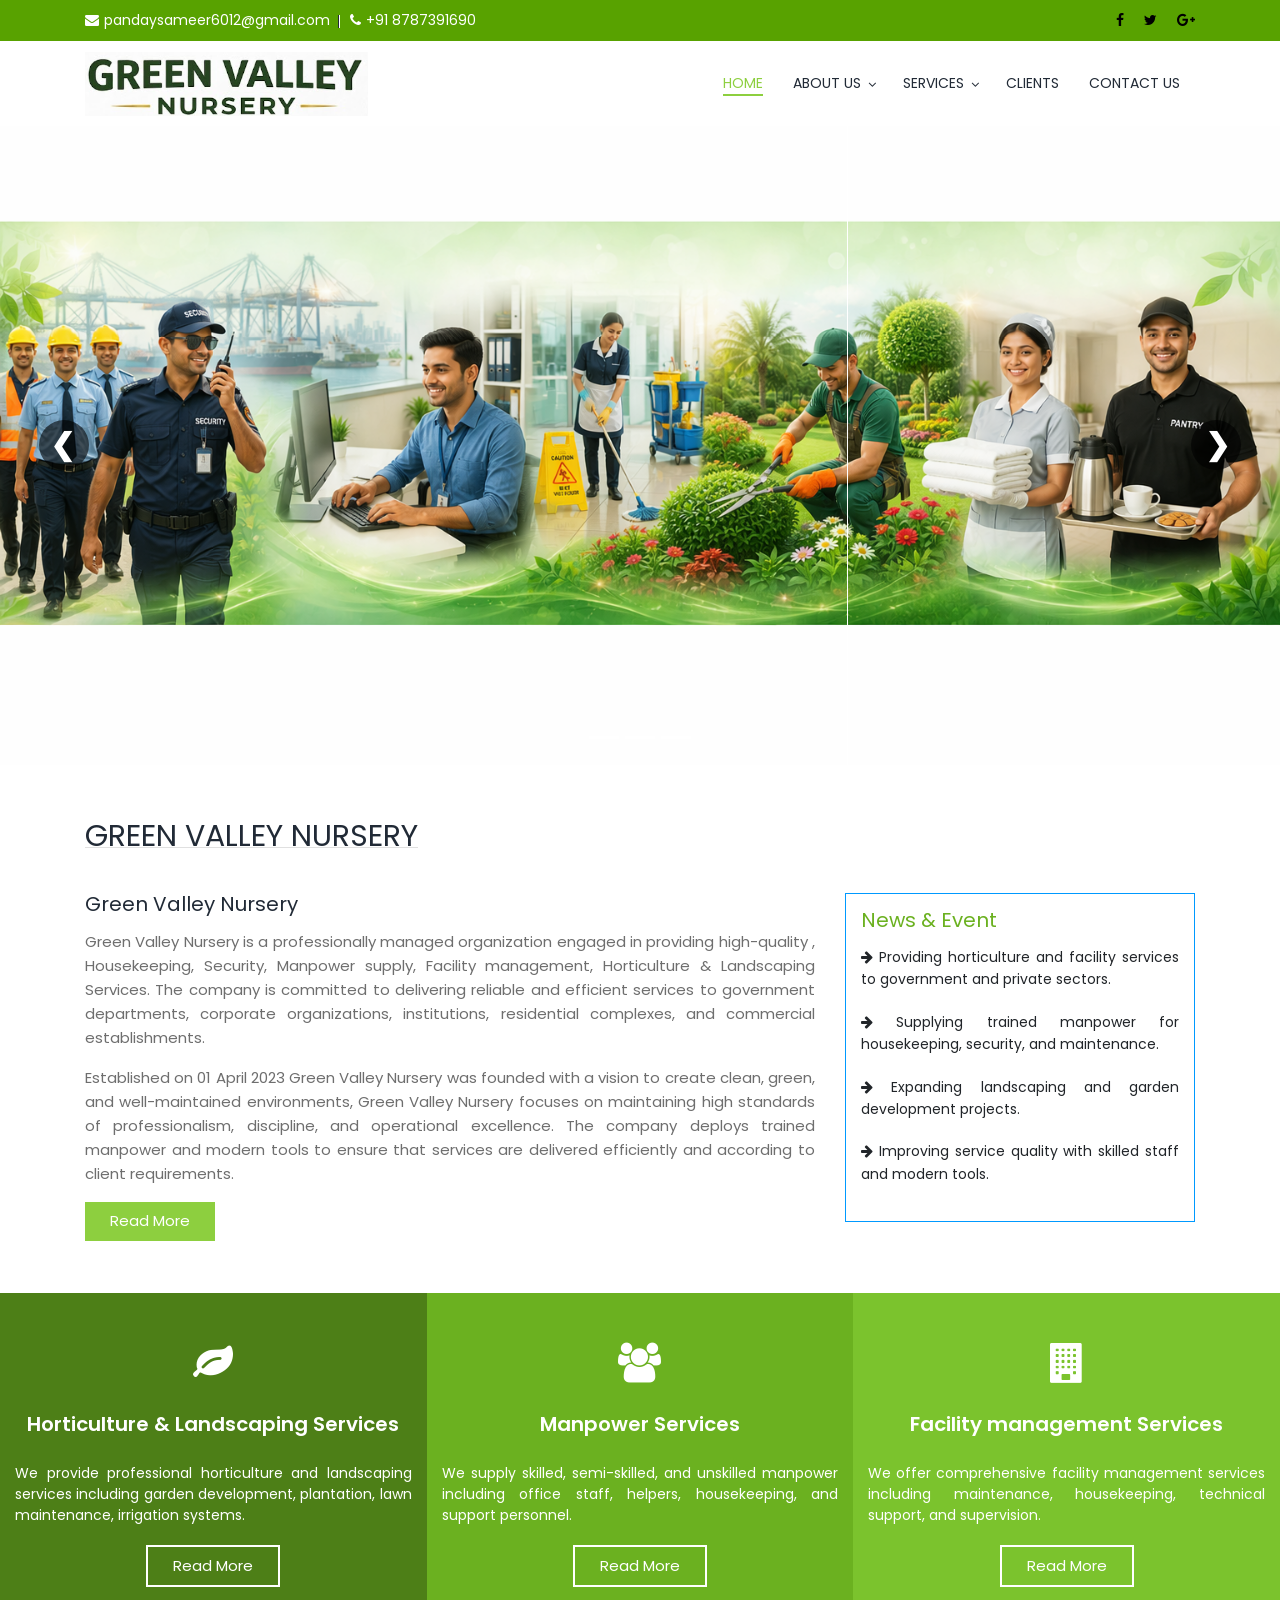
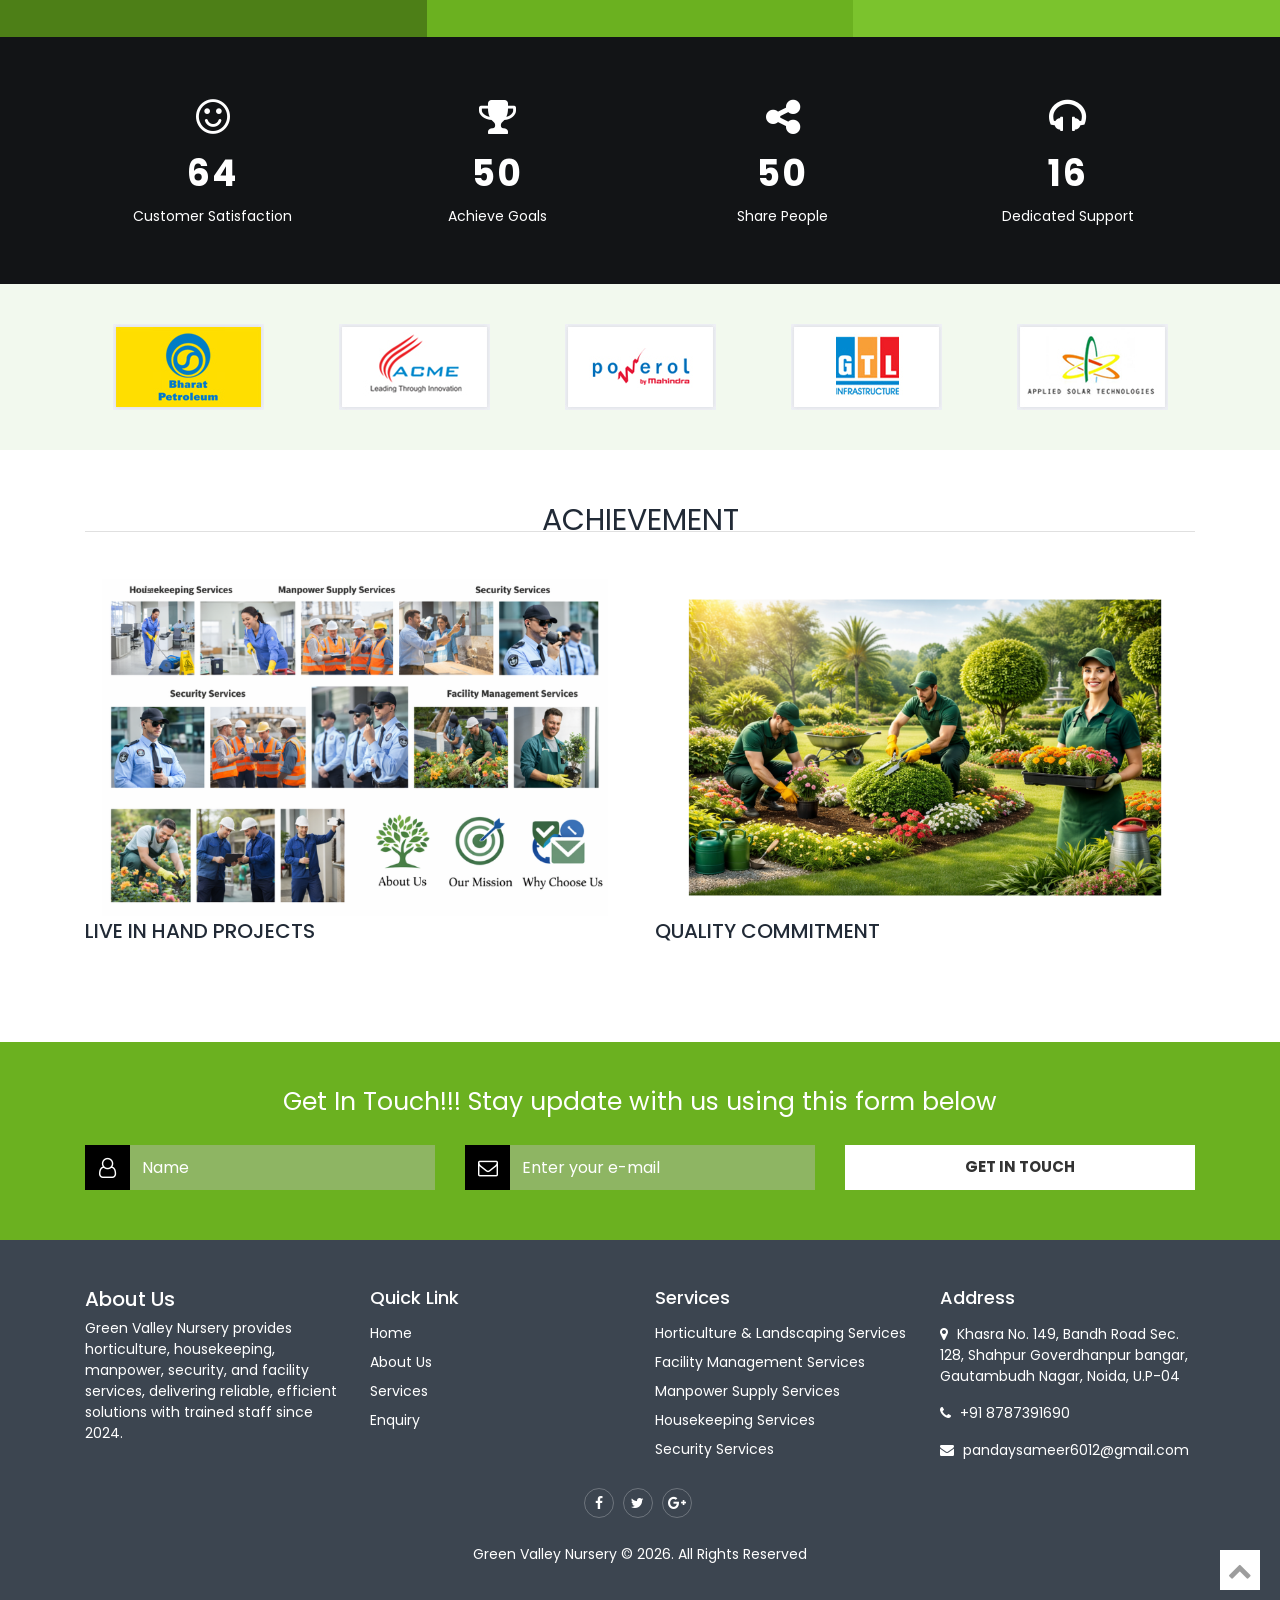
==== commit 262e7493: "Update index.html" ====
--- a/index.html
+++ b/index.html
@@ -22,104 +22,58 @@
         #wrap { margin: 0px auto; padding: 15px; width: 100%; background: #FFFFFF; border: 1px solid #0099FF; }
         h1, h2 { font-weight: normal; border-bottom: 1px solid #E0E0E0; }
         .grey { color: #999999; }
-        
         .form-control::placeholder { color: #ffffff !important; opacity: 1; }
 
-        /* =========================================
-           FIX 1: PREMIUM PROFESSIONAL MOBILE MENU
-           ========================================= */
-        .navbar { position: relative; }
-        
+        /* COMMON MOBILE MENU FIX */
         @media (max-width: 991px) {
-            /* 1. Menu Button Styling (Clean & Minimal) */
             .navbar-toggler {
-                border: none !important;
-                background: transparent !important;
-                padding: 5px 10px;
+                display: block !important;
+                background: #6bb120 !important;
+                border: 2px solid #ffffff !important;
+                padding: 2px 10px !important;
+                border-radius: 5px !important;
                 outline: none !important;
-                box-shadow: none !important;
-            }
-            .navbar-toggler i.fa-bars {
-                color: #6bb120 !important; /* Theme green color */
-                font-size: 28px;
-            }
-            
-            /* 2. Dropdown Container Styling (Premium Look) */
+                margin: 10px 0;
+            }
+            .navbar-toggler::before {
+                content: "\2630" !important;
+                color: #ffffff !important;
+                font-size: 24px !important;
+                font-weight: bold !important;
+            }
+            .navbar-toggler-icon, .navbar-toggler i, .navbar-toggler span { display: none !important; }
             #navbarSupportedContent {
-                background-color: #ffffff;
-                position: absolute;
-                top: 100%;
-                left: 0;
-                width: 100%;
-                box-shadow: 0px 10px 20px rgba(0,0,0,0.1);
-                border-top: 3px solid #6bb120; /* Ek green border top pe */
-                z-index: 9999;
-                padding: 0;
-                margin-top: 10px;
-            }
-            
-            /* 3. Links Styling */
-            .navbar-nav {
-                width: 100%;
-                margin: 0;
-                padding: 0;
-            }
-            .navbar-nav .nav-item {
-                border-bottom: 1px solid #f0f0f0;
-            }
-            .navbar-nav .nav-item:last-child {
-                border-bottom: none;
+                background-color: #ffffff !important;
+                position: absolute !important;
+                top: 100% !important;
+                left: 0 !important;
+                width: 100% !important;
+                box-shadow: 0px 10px 25px rgba(0,0,0,0.2) !important;
+                border-top: 4px solid #6bb120 !important;
+                z-index: 10000 !important;
             }
             .navbar-nav .nav-link {
-                padding: 14px 20px !important;
-                font-size: 15px !important; 
-                font-weight: 600;
+                padding: 15px 25px !important;
+                font-size: 16px !important;
+                font-weight: bold !important;
                 color: #333 !important;
-                text-align: left; /* Text ko left me rakhna professional hota hai */
-            }
-            .navbar-nav .nav-link:hover, .navbar-nav .active > .nav-link {
-                background-color: #f9f9f9;
-                color: #6bb120 !important;
-            }
-
-            /* 4. Inner Dropdown (Sub-menu) Styling */
-            .navbar-nav .dropdown-menu {
-                position: static !important;
-                float: none;
-                width: 100%;
-                background-color: #fdfdfd;
-                border: none;
-                box-shadow: none;
-                padding: 0;
-                margin: 0;
-            }
-            .navbar-nav .dropdown-item {
-                padding: 10px 20px 10px 40px !important; /* Thoda andar ki taraf space */
-                font-size: 14px;
-                color: #555;
-                border-bottom: 1px solid #f5f5f5;
-            }
-            .navbar-nav .dropdown-item:hover {
-                background-color: #f1f1f1;
-                color: #6bb120;
-            }
-        }
-
-        /* =========================================
-           FIX 2: CAROUSEL IMAGE HEIGHT ON MOBILE
-           ========================================= */
+                text-align: left !important;
+            }
+        }
+
+        /* Home Page Hero Image Fix (Taki zoom na ho) */
         @media (max-width: 768px) {
             .carousel-item {
-                height: 220px !important; 
-                min-height: 220px !important;
+                height: 250px !important;
+                min-height: 250px !important;
+                background-size: contain !important;
+                background-repeat: no-repeat !important;
+                background-color: #f4f4f4 !important;
                 background-position: center center !important;
-                background-size: cover !important;
-            }
-        }
-
-        /* =========================================
-           FIX 3: COUNTER BACKGROUND & VISIBILITY
-           ========================================= */
+            }
+        }
+
+        /* COUNTER BACKGROUND & VISIBILITY FIX */
         .paralaxbg {
             background-color: #2e3238 !important;
             background-size: cover;
@@ -166,9 +120,7 @@
             <div class="container">
                 <a class="navbar-brand" href="index.html"><img src="Logo.png" alt="logo" /></a>
                 
-                <button class="navbar-toggler" type="button" data-toggle="collapse" data-target="#navbarSupportedContent">
-                    <i class="fa fa-bars"></i>
-                </button>
+                <button class="navbar-toggler" type="button"></button>
                 
                 <div class="collapse navbar-collapse justify-content-end" id="navbarSupportedContent">
                     <ul class="navbar-nav pull-right">
@@ -444,6 +396,11 @@
         if ($.fn.easyTicker) {
             $('.vticker').easyTicker();
         }
+
+        // MOBILE TOGGLE FIX
+        $('.navbar-toggler').on('click', function() {
+            $('#navbarSupportedContent').toggleClass('show');
+        });
         
         // ==========================================
         // COUNTER FIX
@@ -499,7 +456,7 @@
         }
         
         // ==========================================
-        // FORM SUBMIT SCRIPT
+        // SENDER FORM SUBMIT SCRIPT
         // ==========================================
         $('#getInTouch').on('submit', function(e) {
             e.preventDefault();
@@ -515,24 +472,6 @@
             }
             return false; 
         });
-
-        function getParam(paramName) {
-            var urlSearch = window.location.search.substring(1);
-            var urlVariables = urlSearch.split('&');
-            for (var i = 0; i < urlVariables.length; i++) {
-                var paramArr = urlVariables[i].split('=');
-                if (paramArr[0] === paramName) {
-                    return decodeURIComponent(paramArr[1].replace(/\+/g, '%20'));
-                }
-            }
-            return null;
-        }
-
-        var urlName = getParam('passName');
-        var urlEmail = getParam('passEmail');
-
-        if (urlName) $('input[name="Full_Name"]').val(urlName);
-        if (urlEmail) $('input[name="Email_Address"]').val(urlEmail);
     });
     </script>
 </body>
--- a/css/responsive-style.css
+++ b/css/responsive-style.css
@@ -527,4 +527,4 @@
 
 /*Large devices (desktops, less than 1200px)*/
 @media (max-width:1199px) {
-}+}
